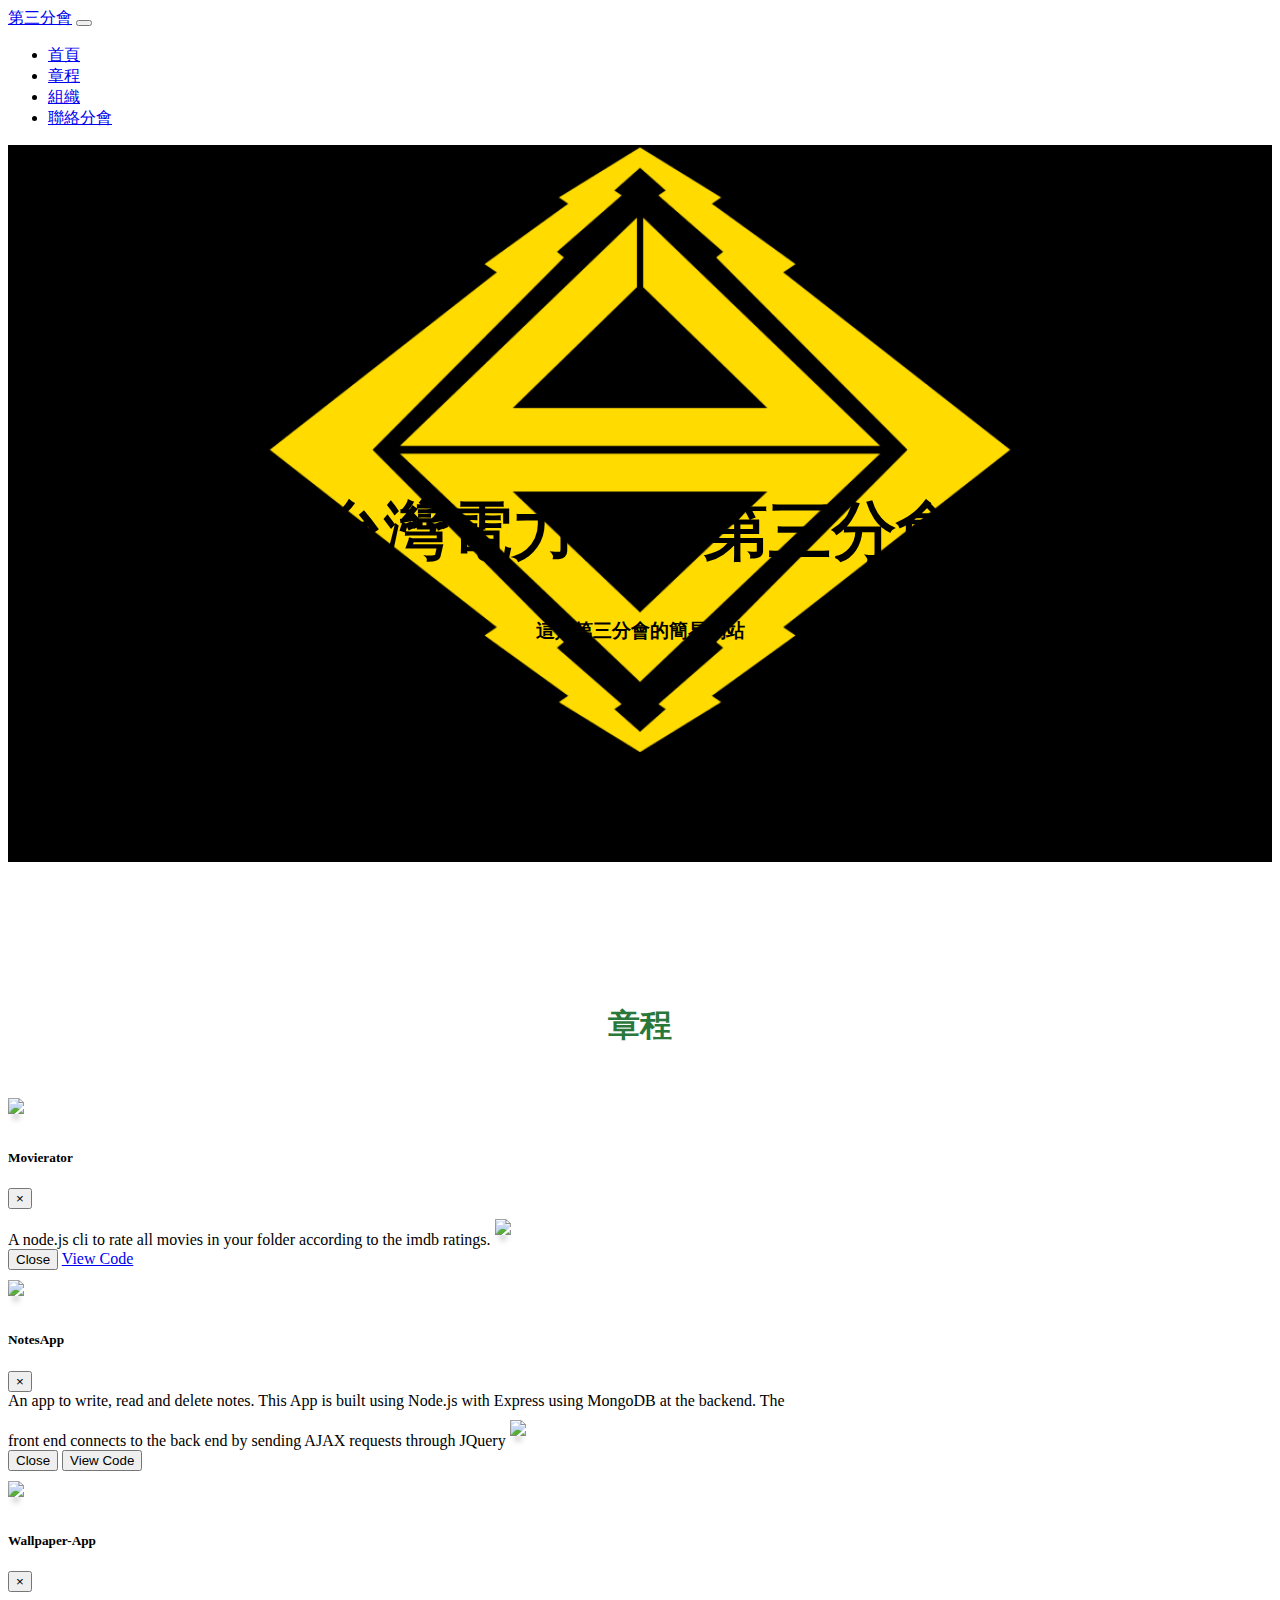
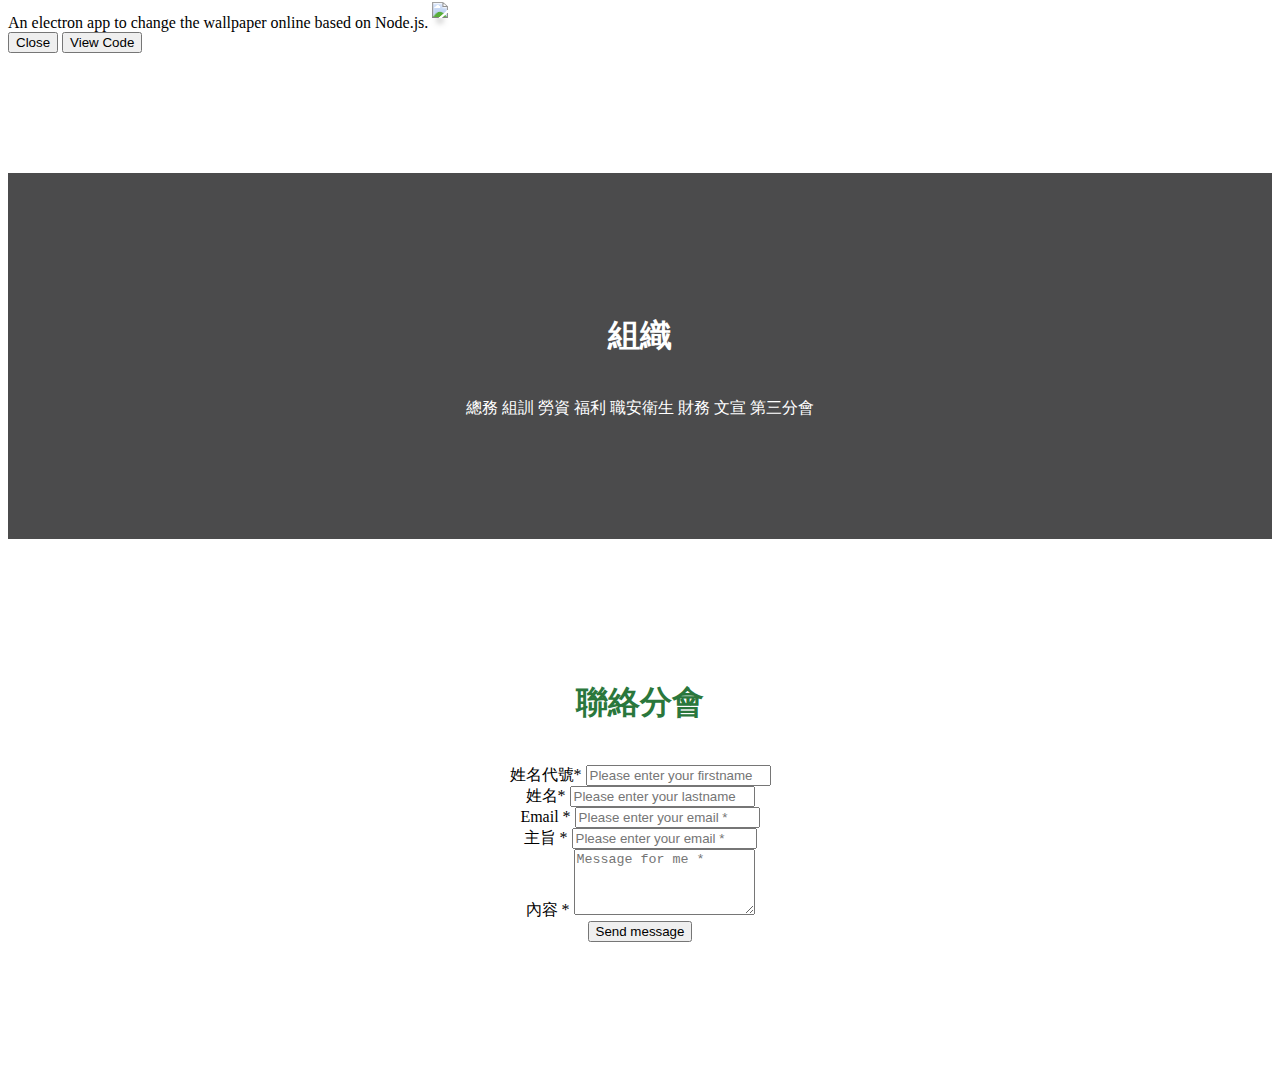
==== a.htm @ f2c25bd2 "Update a.htm" ====
<!doctype html>
<html>
<head>
<meta charset="utf-8">
<meta name="viewport" content="width=device-width, initial-scale=1, shrink-to-fit=no">

<!-- Bootstrap CSS -->
<link rel="stylesheet" href="https://stackpath.bootstrapcdn.com/bootstrap/4.1.0/css/bootstrap.min.css" integrity="sha384-9gVQ4dYFwwWSjIDZnLEWnxCjeSWFphJiwGPXr1jddIhOegiu1FwO5qRGvFXOdJZ4" crossorigin="anonymous">
<link rel="stylesheet" href="https://use.fontawesome.com/releases/v5.1.1/css/all.css" integrity="sha384-O8whS3fhG2OnA5Kas0Y9l3cfpmYjapjI0E4theH4iuMD+pLhbf6JI0jIMfYcK3yZ" crossorigin="anonymous">
<link rel="stylesheet" href="css/style.css">
<title>第三分會</title>
</head>
<body data-spy="scroll" data-target="#navbar-menu" data-offset="50">
      <nav  id="navbar-menu" class="navbar fixed-top navbar-expand-lg navbar-dark">
          <a class="navbar-brand" href="#">第三分會</a>
          <button class="navbar-toggler" type="button" data-toggle="collapse" data-target="#navbarNavAltMarkup" aria-controls="navbarNavAltMarkup" aria-expanded="false" aria-label="Toggle navigation">
            <span class="navbar-toggler-icon"></span>
          </button>
          <div class="collapse navbar-collapse " id="navbarNavAltMarkup">
            <ul class="ml-md-auto nav nav-pills navbar-nav">
                <li class="nav-item">
                    <a class="nav-link" href="#home">首頁</a>
                </li>
                <li class="nav-item">
                    <a class="nav-link" href="#charter">章程</a>
                </li>
                <li class="nav-item">
                    <a class="nav-link" href="#org">組織</a>
                </li>
                <li class="nav-item">
                    <a class="nav-link" href="#four">聯絡分會</a>
                </li>
            </div>
          </div>
        </nav>
    <!-- Optional JavaScript -->
    <!-- jQuery first, then Popper.js, then Bootstrap JS -->
    <script src="https://code.jquery.com/jquery-3.3.1.min.js"></script>
    <script src="js/smartCycle.min.js"></script>
    <script src="https://cdnjs.cloudflare.com/ajax/libs/popper.js/1.14.0/umd/popper.min.js"></script>
    <script src="https://stackpath.bootstrapcdn.com/bootstrap/4.1.0/js/bootstrap.min.js"></script>
    

    <script>
      typer(document.querySelector('#banner-text'),70)
            .line('<h1>Welcome to my digital home!</h1>')
            .cursor({block: false, blink: 'hard', color: 'red'});

    </script>
    <script>
    $(function () {

// init the validator
// validator files are included in the download package
// otherwise download from http://1000hz.github.io/bootstrap-validator

$('#contact-form').validator();


// when the form is submitted
$('#contact-form').on('submit', function (e) {

    // if the validator does not prevent form submit
    if (!e.isDefaultPrevented()) {
        var url = "contact.php";

        // POST values in the background the the script URL
        $.ajax({
            type: "POST",
            url: url,
            data: $(this).serialize(),
            success: function (data)
            {
                // data = JSON object that contact.php returns

                // we recieve the type of the message: success x danger and apply it to the 
                var messageAlert = 'alert-' + data.type;
                var messageText = data.message;

                // let's compose Bootstrap alert box HTML
                var alertBox = '<div class="alert ' + messageAlert + ' alert-dismissable"><button type="button" class="close" data-dismiss="alert" aria-hidden="true">&times;</button>' + messageText + '</div>';
                
                // If we have messageAlert and messageText
                if (messageAlert && messageText) {
                    // inject the alert to .messages div in our form
                    $('#contact-form').find('.messages').html(alertBox);
                    // empty the form
                    $('#contact-form')[0].reset();
                }
            }
        });
        return false;
    }
})
});</script>
    <script src="script.js" type="text/JavaScript"></script>

        <div id="home" class="banner-area">
          <div class="intro-text container">

              <h1 class="banner-area-headline">台灣電力公司第三分會</h1>
              <h3>這是第三分會的簡易網站</h3>
          </div>
          

        </div>
        <!-- ___________________________________Portfolio Container____________________________________ -->
        <div id="charter" class="container section">
            
            <div class="row content-box" id="home" >
                <div class="col-lg-12 ">
                    <h1 class="headings">章程</h1>
                </div>
            </div>
                <!-- ____________________________Project 1_______________________________________________ -->
            <div class="row">
                <div class="col-md-4 portfolio-img-container">
                  <img class="portfolio-img" src="./images/Capture2.png" />
                  <div class="middle">
                    <h3>MovieRator</h3>
                    <button class="btn btn-primary" data-toggle="modal" data-target="#modal1">Know more</button> 
                  </div>
                  <!-- Modal -->
                  <div class="modal fade" id="modal1" tabindex="-1" role="dialog" aria-labelledby="exampleModalLabel" aria-hidden="true">
                    <div class="modal-dialog" role="document">
                      <div class="modal-content">
                        <div class="modal-header">
                          <h5 class="modal-title" id="exampleModalLabel">Movierator</h5>
                          
                          <button type="button" class="close" data-dismiss="modal" aria-label="Close">
                            <span aria-hidden="true">&times;</span>
                          </button>
                        </div>
                        <div class="modal-body">
                            <span>A node.js cli to rate all movies in your folder according to the imdb ratings.</span>
                          <img src="./images/Capture2.png" /> 
                        </div>
                        <div class="modal-footer">
                          <button type="button" class="btn btn-secondary" data-dismiss="modal">Close</button>
                          <a href="https://github.com/abhikulshrestha22/movierator"  class="btn btn-primary">View Code</a>
                        </div>
                      </div>
                    </div>
                  </div>
                </div>
                <!-- _______________________________Project 2_____________________________ -->
                
                <!-- ____________________________Project 2_______________________________________________ -->
                <div class="col-md-4 portfolio-img-container">
                    <img class="portfolio-img" src="./images/Capture1.png" />
                    <div class="middle">
                      <h3>NotesApp</h3>
                      <button class="btn btn-primary" data-toggle="modal" data-target="#modal2">Know more</button> 
                    </div>
                    <!-- Modal -->
                    <div class="modal fade" id="modal2" tabindex="-1" role="dialog" aria-labelledby="exampleModalLabel" aria-hidden="true">
                      <div class="modal-dialog" role="document">
                        <div class="modal-content">
                          <div class="modal-header">
                            <h5 class="modal-title" id="exampleModalLabel">NotesApp</h5>
                            
                            <button type="button" class="close" data-dismiss="modal" aria-label="Close">
                              <span aria-hidden="true">&times;</span>
                            </button>
                          </div>
                          <div class="modal-body">
                              <span>An app to write, read and delete notes.
                                  This App is built using Node.js with Express using MongoDB at the backend.
                                  The front end connects to the back end by sending AJAX requests through
                                  JQuery</span>
                                  <img src="./images/Capture1.png" />
                          </div>
                          <div class="modal-footer">
                            <button type="button" class="btn btn-secondary" data-dismiss="modal">Close</button>
                            <button type="button" class="btn btn-primary">View Code</button>
                          </div>
                        </div>
                      </div>
                    </div>
                  </div>
                  <!-- ____________________________Project 3_______________________________________________ -->
                <div class="col-md-4 portfolio-img-container">
                    <img class="portfolio-img" src="./images/Capture3.png" />
                    <div class="middle">
                      <h3>Wallpaper-App                        </h3>
                      <button class="btn btn-primary" data-toggle="modal" data-target="#modal3">Know more</button> 
                    </div>
                    <!-- Modal -->
                    <div class="modal fade" id="modal3" tabindex="-1" role="dialog" aria-labelledby="exampleModalLabel" aria-hidden="true">
                      <div class="modal-dialog" role="document">
                        <div class="modal-content">
                          <div class="modal-header">
                            <h5 class="modal-title" id="exampleModalLabel">Wallpaper-App
                              </h5>
                            
                            <button type="button" class="close" data-dismiss="modal" aria-label="Close">
                              <span aria-hidden="true">&times;</span>
                            </button>
                          </div>
                          <div class="modal-body">
                              <span>An electron app to change the wallpaper online based on Node.js.
                                </span>
                                <img src="./images/Capture3.png" />
                          </div>
                          <div class="modal-footer">
                            <button type="button" class="btn btn-secondary" data-dismiss="modal">Close</button>
                            <button type="button" class="btn btn-primary">View Code</button>
                          </div>
                        </div>
                      </div>
                    </div>
                  </div>
                </div>
                </div>
                    <!-- Button trigger modal -->
                  <div id="org"  class="dark-theme container-fluid section">
                      <div class="row content-box" id="home" >
                          <div class="col-lg-12 ">
                            <h1 class="dark-theme headings">組織</h1>
<div class="anyone">
    <a class="sc_object">總務</a>
    <a class="sc_object">組訓</a>
    <a class="sc_object">勞資</a>
    <a class="sc_object">福利</a>
    <a class="sc_object">職安衛生</a>
    <a class="sc_object">財務</a>
    <a class="sc_object">文宣</a>
    <a class="sc_center">第三分會</a>
</div>
<script>
  $(".anyone").smartCycle();
</script>
                          </div>
                      </div>
        
        
                  </div>

                  <div id="four"  class="container-fluid section">
                    <div class="row content-box" id="home" >
                        <div class="col-lg-12 ">
                            <h1 class=" headings">聯絡分會</h1>
                            <form id="contact-form" method="post" action="u422853@taipower.com.tw"
                            method="POST" role="form">
                              <div class="messages">

                              </div>
                              <div class="controls">
                                  <div class="row">
                                    <div class="col-md-6">
                                      <div class="form-group">
                                        <label for="form-name">姓名代號*</label>
                                        <input type="text" id="form-id" name="id" class="form-control" placeholder="Please enter your firstname" required="required" data-error="請輸入姓名代號">
                                        <div class="help-block with-errors"></div>
                                      </div>
                                    </div>
                                    <div class="col-md-6">
                                      <div class="form-group">
                                        <label for="form-lastname">姓名*</label>
                                        <input type="text" id="form-name" name="name" class="form-control" placeholder="Please enter your lastname" required="required" data-error="請輸入姓名">
                                        <div class="help-block with-errors"></div>
                                      </div>
                                    </div>
                                  </div>
                                  <div class="row">
                                    <div class="col-md-6">
                                      <div class="form-group">
                                        <label for="form_email">Email *</label>
                                        <input id="form_email" type="email" name="email" class="form-control" placeholder="Please enter your email *" required="required" data-error="請輸入email">
                                        <div class="help-block with-errors"></div>
                                      </div>
                                    </div>
                                    <div class="col-md-6">
                                      <div class="form-group">
                                        <label for="form_subject">主旨 *</label>
                                        <input id="form_subject" type="text" name="subject" class="form-control" placeholder="Please enter your email *" required="required" data-error="請輸入主旨">
                                        <div class="help-block with-errors"></div>
                                      </div>
                                  </div>
                                  </div>
                                  <div class="row">
                                    <div class="col-md-12">
                                        <div class="form-group">
                                            <label for="form_message">內容 *</label>
                                            <textarea id="form_message" name="message" class="form-control" placeholder="Message for me *" rows="4" required data-error="請輸入內容"></textarea>
                                            <div class="help-block with-errors"></div>
                                        </div>
                                    </div>
                                    <div class="col-md-12">
                                        <input type="submit" class="btn btn-success btn-send" value="Send message">
                                    </div>
                                </div>
                                
                              </div>
                            </form>
                        </div>
                    </div> 
                  </div>
  </body>
</html>
---- css/style.css ----
@charset "utf-8";
/* CSS Document */

.banner-area{
    background: url('/images/jp_flag.png') no-repeat center center fixed;
    background-size: cover;
    
    text-align: center;
    vertical-align: middle;
    color: black;

}
.banner-area-headline{
    font-size: 4.0rem;
}

.content-box{
    text-align: center;
    
}



.section{
    padding-top: 120px;
    padding-bottom: 120px;
}

.headings{
    
    margin-bottom: 40px;
    text-align: center;
    color:rgb(42, 119, 60);
}

.intro-text{
    padding-top: 150px;
    padding-bottom: 100px;
}


@media (min-width: 768px){
.intro-text{
    padding-top: 300px;
    padding-bottom: 200px;

    }
}

body{
    position: relative;
}

.nav-pills .nav-link.active, .nav-pills .show>.nav-link {
    background-color:green;
}

/* --------------------------------------------------Portfolio styles----------------------------------------------- */
.portfolio-img-container{
    
}

.portfolio-img-container img{
    box-shadow: 0 10px 6px -6px #777;
    
    width: 100%;
    opacity: 1;
    margin-bottom: 10px;
    margin-top: 10px;
    transition: 0.5s ease;
}

.middle{
    transform: translate(-50%, -50%);
  -ms-transform: translate(-50%, -50%);
    transition: 0.5s ease;
    opacity: 0;
    position: absolute;
    top:50%;
    left:50%;
    text-align: center;
}

.portfolio-img-container:hover .middle{
    opacity: 1;
}

.portfolio-img-container:hover .portolio-img{
    opacity: 0.5;
}

.modal-footer{
    display: block;
}

@media(min-width:900px) 
    {
        .modal-dialog{
            max-width: 800px;
            }
}

/* _________________________________Resume__________________________________________ */


.skill-box{
    display: inline-block;
    padding:20px; 
    color:white;

}

div i{
    color:white;
}

.dark-theme{
    color: white;
    background: #4b4b4c;
}


.sub-section{
    padding-bottom: 40px;
    padding-top: 40px;
}
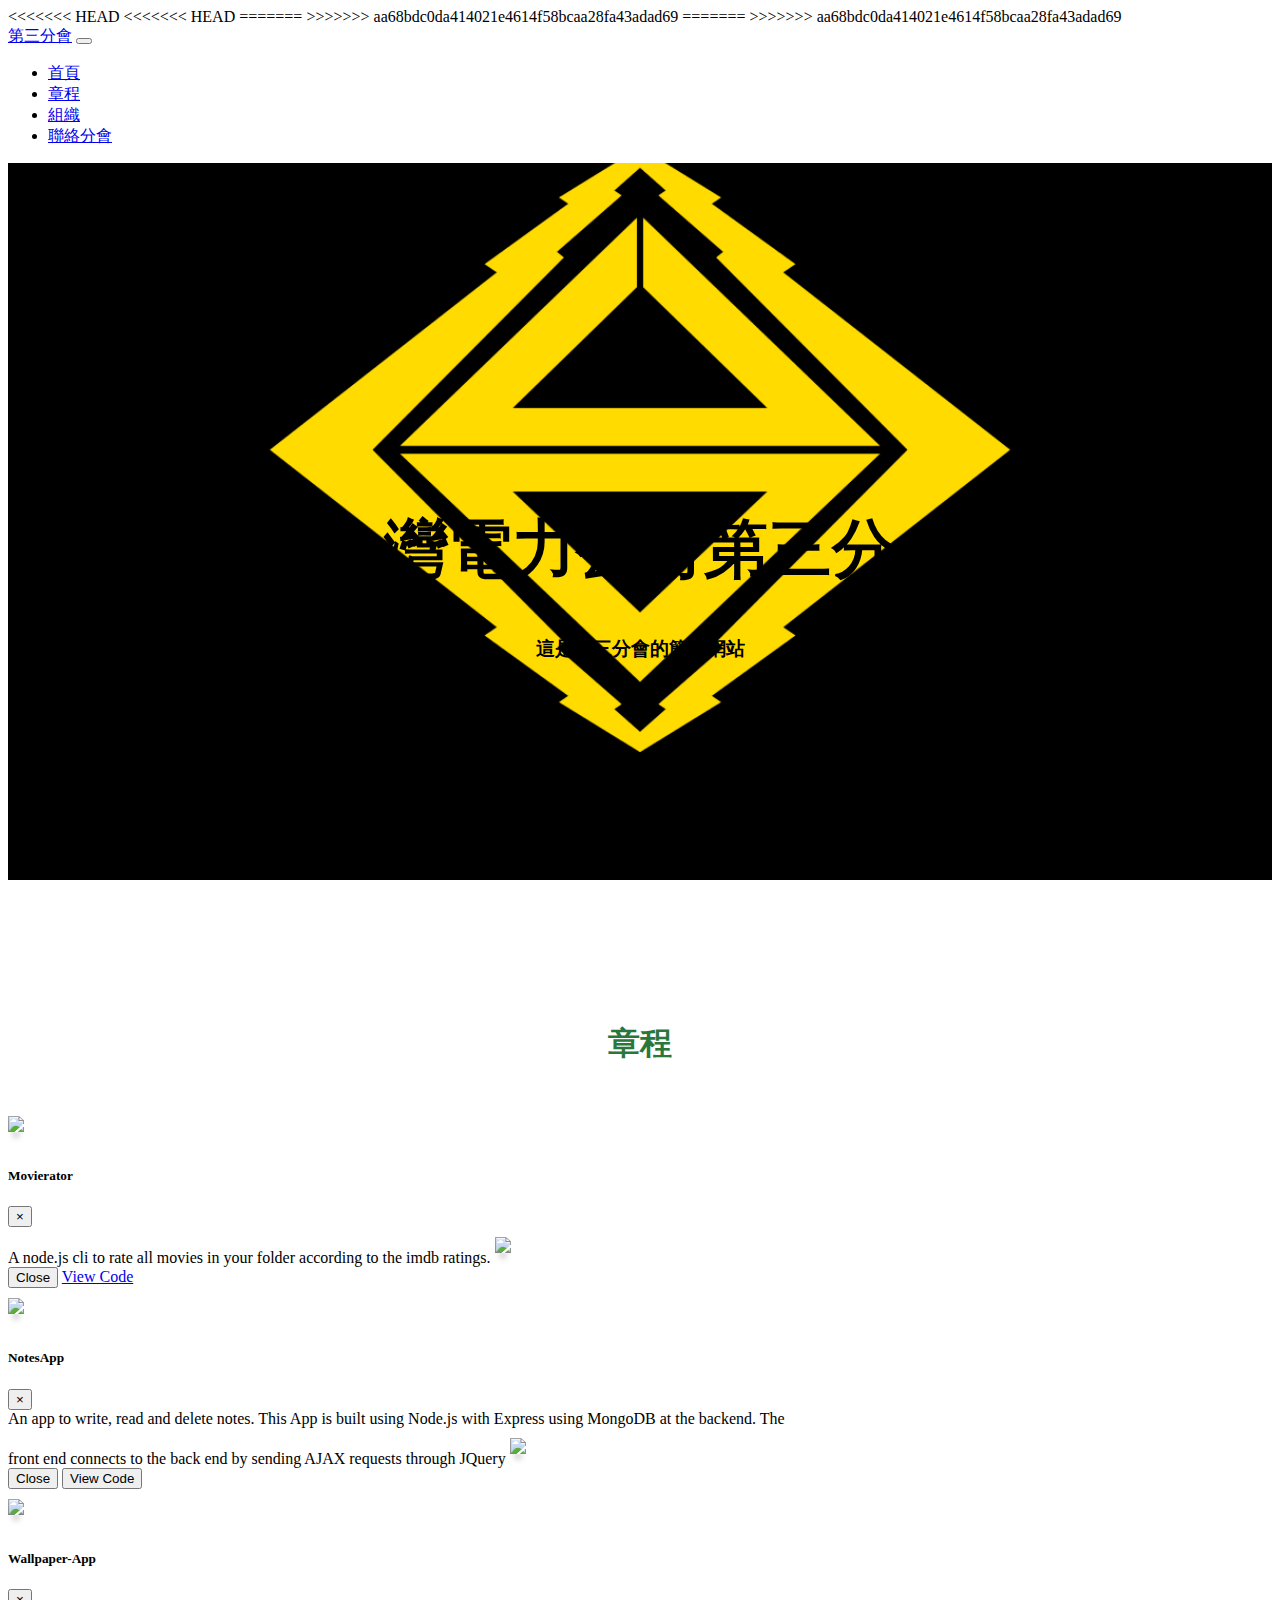
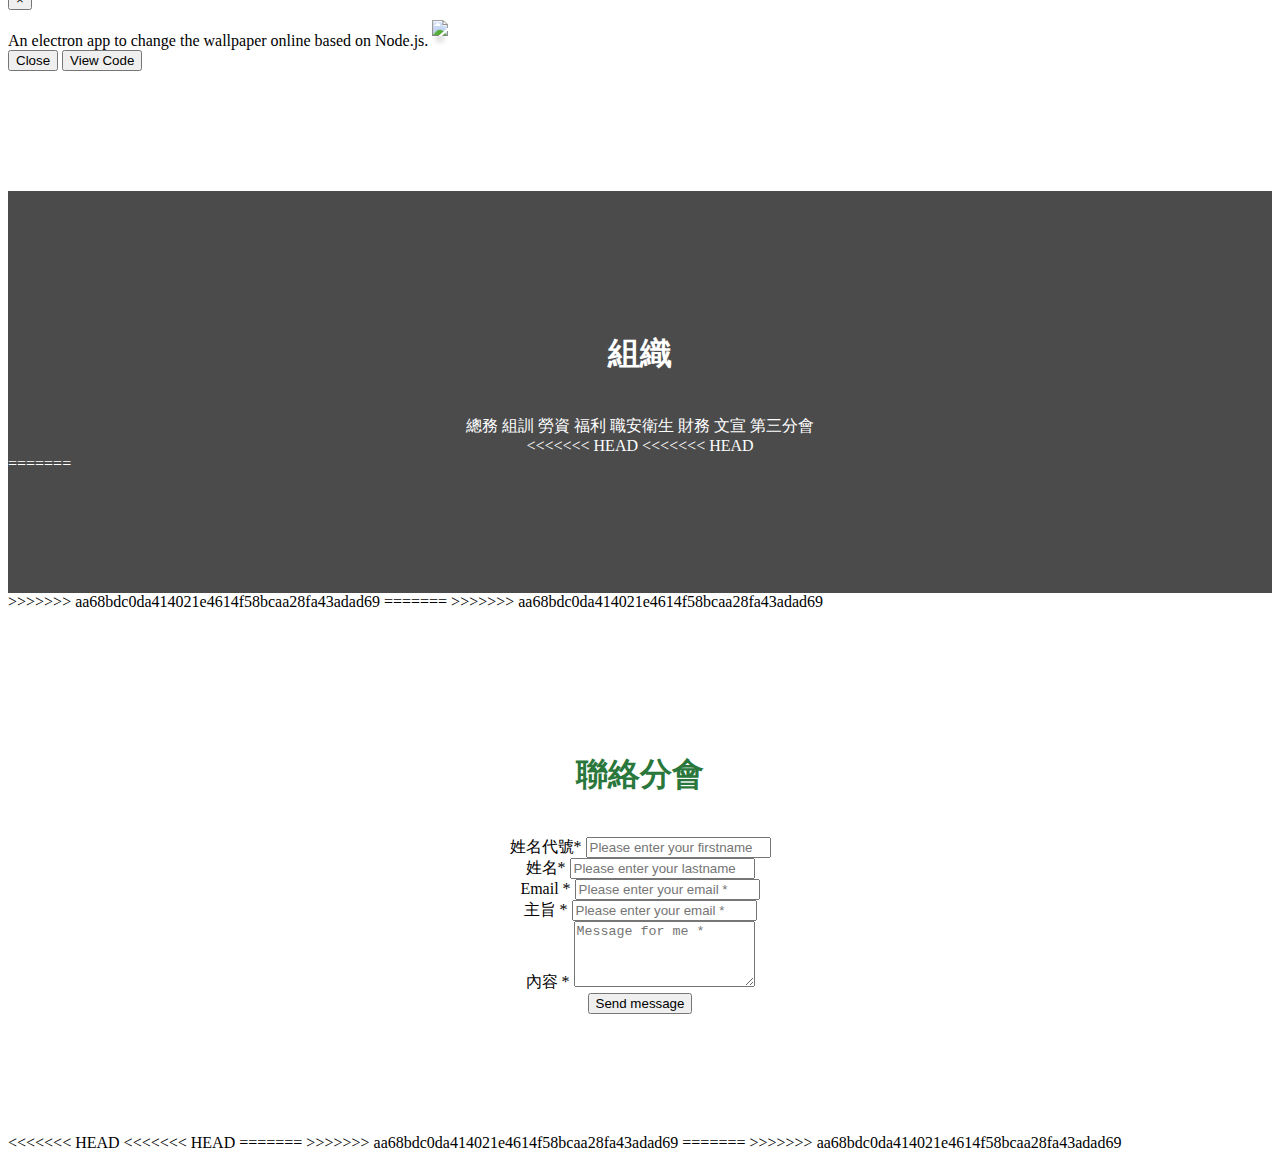
==== commit b54d0768: "Update a.htm" ====
--- a/a.htm
+++ b/a.htm
@@ -7,7 +7,18 @@
 <!-- Bootstrap CSS -->
 <link rel="stylesheet" href="https://stackpath.bootstrapcdn.com/bootstrap/4.1.0/css/bootstrap.min.css" integrity="sha384-9gVQ4dYFwwWSjIDZnLEWnxCjeSWFphJiwGPXr1jddIhOegiu1FwO5qRGvFXOdJZ4" crossorigin="anonymous">
 <link rel="stylesheet" href="https://use.fontawesome.com/releases/v5.1.1/css/all.css" integrity="sha384-O8whS3fhG2OnA5Kas0Y9l3cfpmYjapjI0E4theH4iuMD+pLhbf6JI0jIMfYcK3yZ" crossorigin="anonymous">
+<<<<<<< HEAD
+<<<<<<< HEAD
+<script src="https://code.jquery.com/jquery-3.3.1.min.js"></script>
+<script src="js/smartCycle.min.js"></script>
+
+
+=======
 <link rel="stylesheet" href="css/style.css">
+>>>>>>> aa68bdc0da414021e4614f58bcaa28fa43adad69
+=======
+<link rel="stylesheet" href="css/style.css">
+>>>>>>> aa68bdc0da414021e4614f58bcaa28fa43adad69
 <title>第三分會</title>
 </head>
 <body data-spy="scroll" data-target="#navbar-menu" data-offset="50">
@@ -28,24 +39,21 @@
                     <a class="nav-link" href="#org">組織</a>
                 </li>
                 <li class="nav-item">
-                    <a class="nav-link" href="#four">聯絡分會</a>
+                    <a class="nav-link" href="#contact">聯絡分會</a>
                 </li>
             </div>
           </div>
         </nav>
     <!-- Optional JavaScript -->
     <!-- jQuery first, then Popper.js, then Bootstrap JS -->
-    <script src="https://code.jquery.com/jquery-3.3.1.min.js"></script>
+    <script src="https://code.jquery.com/jquery-3.3.1.slim.min.js" integrity="sha384-q8i/X+965DzO0rT7abK41JStQIAqVgRVzpbzo5smXKp4YfRvH+8abtTE1Pi6jizo" crossorigin="anonymous"></script>
+    <script src="https://cdnjs.cloudflare.com/ajax/libs/popper.js/1.14.3/umd/popper.min.js" integrity="sha384-ZMP7rVo3mIykV+2+9J3UJ46jBk0WLaUAdn689aCwoqbBJiSnjAK/l8WvCWPIPm49" crossorigin="anonymous"></script>
+    <script src="https://stackpath.bootstrapcdn.com/bootstrap/4.1.1/js/bootstrap.min.js" integrity="sha384-smHYKdLADwkXOn1EmN1qk/HfnUcbVRZyYmZ4qpPea6sjB/pTJ0euyQp0Mk8ck+5T" crossorigin="anonymous"></script>
     <script src="js/smartCycle.min.js"></script>
-    <script src="https://cdnjs.cloudflare.com/ajax/libs/popper.js/1.14.0/umd/popper.min.js"></script>
-    <script src="https://stackpath.bootstrapcdn.com/bootstrap/4.1.0/js/bootstrap.min.js"></script>
-    
-
     <script>
       typer(document.querySelector('#banner-text'),70)
             .line('<h1>Welcome to my digital home!</h1>')
             .cursor({block: false, blink: 'hard', color: 'red'});
-
     </script>
     <script>
     $(function () {
@@ -214,10 +222,10 @@
                 </div>
                     <!-- Button trigger modal -->
                   <div id="org"  class="dark-theme container-fluid section">
-                      <div class="row content-box" id="home" >
+                      <div class="row content-box" id="one" >
                           <div class="col-lg-12 ">
                             <h1 class="dark-theme headings">組織</h1>
-<div class="anyone">
+<div class="org">
     <a class="sc_object">總務</a>
     <a class="sc_object">組訓</a>
     <a class="sc_object">勞資</a>
@@ -230,13 +238,24 @@
 <script>
   $(".anyone").smartCycle();
 </script>
-                          </div>
-                      </div>
+<<<<<<< HEAD
+<<<<<<< HEAD
+                              
         
         
-                  </div>
-
-                  <div id="four"  class="container-fluid section">
+                          </div>
+                      </div>       
+=======
+                          </div>
+                      </div>
+>>>>>>> aa68bdc0da414021e4614f58bcaa28fa43adad69
+=======
+                          </div>
+                      </div>
+>>>>>>> aa68bdc0da414021e4614f58bcaa28fa43adad69
+                  </div>
+
+                  <div id="contact"  class="container-fluid section">
                     <div class="row content-box" id="home" >
                         <div class="col-lg-12 ">
                             <h1 class=" headings">聯絡分會</h1>
@@ -296,5 +315,75 @@
                         </div>
                     </div> 
                   </div>
+<<<<<<< HEAD
+<<<<<<< HEAD
+                            
+                  
+  
+
+
+    <!-- Optional JavaScript -->
+    <!-- jQuery first, then Popper.js, then Bootstrap JS -->
+<script src="https://cdnjs.cloudflare.com/ajax/libs/popper.js/1.14.0/umd/popper.min.js"></script>
+<script src="https://stackpath.bootstrapcdn.com/bootstrap/4.1.0/js/bootstrap.min.js"></script>
+    
+
+    <script>
+      typer(document.querySelector('#banner-text'),70)
+            .line('<h1>Welcome to my digital home!</h1>')
+            .cursor({block: false, blink: 'hard', color: 'red'});
+
+    </script>
+    <script>
+    $(function () {
+
+// init the validator
+// validator files are included in the download package
+// otherwise download from http://1000hz.github.io/bootstrap-validator
+
+$('#contact-form').validator();
+
+
+// when the form is submitted
+$('#contact-form').on('submit', function (e) {
+
+    // if the validator does not prevent form submit
+    if (!e.isDefaultPrevented()) {
+        var url = "contact.php";
+
+        // POST values in the background the the script URL
+        $.ajax({
+            type: "POST",
+            url: url,
+            data: $(this).serialize(),
+            success: function (data)
+            {
+                // data = JSON object that contact.php returns
+
+                // we recieve the type of the message: success x danger and apply it to the 
+                var messageAlert = 'alert-' + data.type;
+                var messageText = data.message;
+
+                // let's compose Bootstrap alert box HTML
+                var alertBox = '<div class="alert ' + messageAlert + ' alert-dismissable"><button type="button" class="close" data-dismiss="alert" aria-hidden="true">&times;</button>' + messageText + '</div>';
+                
+                // If we have messageAlert and messageText
+                if (messageAlert && messageText) {
+                    // inject the alert to .messages div in our form
+                    $('#contact-form').find('.messages').html(alertBox);
+                    // empty the form
+                    $('#contact-form')[0].reset();
+                }
+            }
+        });
+        return false;
+    }
+})
+});</script>
+    <script src="script.js" type="text/JavaScript"></script>
+=======
+>>>>>>> aa68bdc0da414021e4614f58bcaa28fa43adad69
+=======
+>>>>>>> aa68bdc0da414021e4614f58bcaa28fa43adad69
   </body>
 </html>
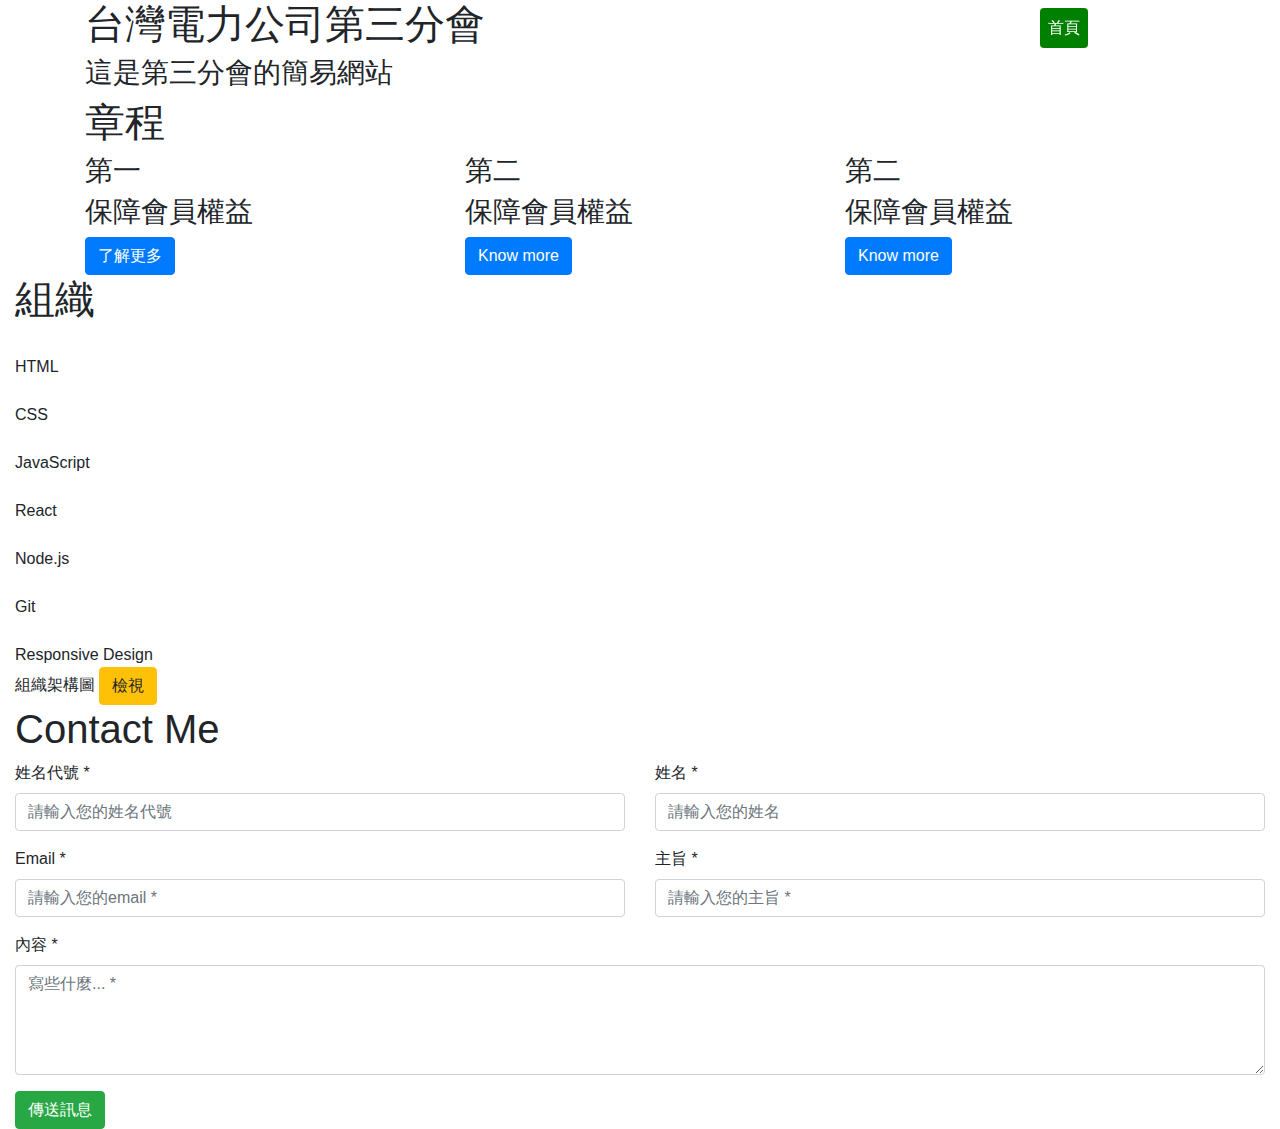
==== commit c1c3e567: "Update a.htm" ====
--- a/a.htm
+++ b/a.htm
@@ -1,27 +1,18 @@
 <!doctype html>
 <html>
-<head>
-<meta charset="utf-8">
-<meta name="viewport" content="width=device-width, initial-scale=1, shrink-to-fit=no">
-
-<!-- Bootstrap CSS -->
-<link rel="stylesheet" href="https://stackpath.bootstrapcdn.com/bootstrap/4.1.0/css/bootstrap.min.css" integrity="sha384-9gVQ4dYFwwWSjIDZnLEWnxCjeSWFphJiwGPXr1jddIhOegiu1FwO5qRGvFXOdJZ4" crossorigin="anonymous">
-<link rel="stylesheet" href="https://use.fontawesome.com/releases/v5.1.1/css/all.css" integrity="sha384-O8whS3fhG2OnA5Kas0Y9l3cfpmYjapjI0E4theH4iuMD+pLhbf6JI0jIMfYcK3yZ" crossorigin="anonymous">
-<<<<<<< HEAD
-<<<<<<< HEAD
-<script src="https://code.jquery.com/jquery-3.3.1.min.js"></script>
-<script src="js/smartCycle.min.js"></script>
-
-
-=======
-<link rel="stylesheet" href="css/style.css">
->>>>>>> aa68bdc0da414021e4614f58bcaa28fa43adad69
-=======
-<link rel="stylesheet" href="css/style.css">
->>>>>>> aa68bdc0da414021e4614f58bcaa28fa43adad69
-<title>第三分會</title>
-</head>
-<body data-spy="scroll" data-target="#navbar-menu" data-offset="50">
+  <head>
+    <!-- Required meta tags -->
+    <meta charset="utf-8">
+    <meta name="viewport" content="width=device-width, initial-scale=1, shrink-to-fit=no">
+
+    <!-- Bootstrap CSS -->
+    <link rel="stylesheet" href="https://stackpath.bootstrapcdn.com/bootstrap/4.3.1/css/bootstrap.min.css" integrity="sha384-ggOyR0iXCbMQv3Xipma34MD+dH/1fQ784/j6cY/iJTQUOhcWr7x9JvoRxT2MZw1T" crossorigin="anonymous">
+    <link rel="stylesheet" href="style.css">
+    <link rel="stylesheet" href="https://use.fontawesome.com/releases/v5.1.1/css/all.css" integrity="sha384-O8whS3fhG2OnA5Kas0Y9l3cfpmYjapjI0E4theH4iuMD+pLhbf6JI0jIMfYcK3yZ" crossorigin="anonymous">
+    <title>第三分會</title>
+  </head>
+  <body data-spy="scroll" data-target="#navbar-menu" data-offset="50">
+
       <nav  id="navbar-menu" class="navbar fixed-top navbar-expand-lg navbar-dark">
           <a class="navbar-brand" href="#">第三分會</a>
           <button class="navbar-toggler" type="button" data-toggle="collapse" data-target="#navbarNavAltMarkup" aria-controls="navbarNavAltMarkup" aria-expanded="false" aria-label="Toggle navigation">
@@ -30,30 +21,261 @@
           <div class="collapse navbar-collapse " id="navbarNavAltMarkup">
             <ul class="ml-md-auto nav nav-pills navbar-nav">
                 <li class="nav-item">
-                    <a class="nav-link" href="#home">首頁</a>
-                </li>
-                <li class="nav-item">
-                    <a class="nav-link" href="#charter">章程</a>
-                </li>
-                <li class="nav-item">
-                    <a class="nav-link" href="#org">組織</a>
-                </li>
-                <li class="nav-item">
-                    <a class="nav-link" href="#contact">聯絡分會</a>
-                </li>
+                    <a class="nav-link" href="#one">首頁</a>
+                  </li>
+                  <li class="nav-item">
+                      <a class="nav-link" href="#two">章程</a>
+                    </li>
+                    <li class="nav-item">
+                        <a class="nav-link" href="#three">組織</a>
+                      </li>
+                    <li class="nav-item">
+                          <a class="nav-link" href="#four">聯絡分會</a>
+                        </li>
+              
+              
             </div>
           </div>
         </nav>
+        <div id="one" class="banner-area">
+          <div class="intro-text container">
+
+              <h1 class="banner-area-headline">台灣電力公司第三分會</h1>
+              <h3>這是第三分會的簡易網站</h3>
+          </div>
+          
+
+        </div>
+        <!-- ___________________________________Portfolio Container____________________________________ -->
+        <div id="two" class="container section">
+            
+            <div class="row content-box" id="one" >
+                <div class="col-lg-12 ">
+                    <h1 class="headings">章程</h1>
+                </div>
+            </div>
+                <!-- ____________________________Project 1_______________________________________________ -->
+            <div class="row">
+              <div class="col-md-4 portfolio-img-container">
+                  <h3>第一</h3>
+                <div class="middle">
+                    <h3>保障會員權益</h3>
+                    <button class="btn btn-primary" data-toggle="modal" data-target="#modal1">了解更多</button> 
+                  </div>
+                  <!-- Modal -->
+                  <div class="modal fade" id="modal1" tabindex="-1" role="dialog" aria-labelledby="exampleModalLabel" aria-hidden="true">
+                    <div class="modal-dialog" role="document">
+                      <div class="modal-content">
+                        <div class="modal-header">
+                          <h5 class="modal-title" id="exampleModalLabel">第一章程</h5>
+                          
+                          <button type="button" class="close" data-dismiss="modal" aria-label="Close">
+                            <span aria-hidden="true">&times;</span>
+                          </button>
+                        </div>
+                        <div class="modal-body">
+                            <span>第一章程</span>
+                          <img src="./images/Capture2.png" /> 
+                        </div>
+                        <div class="modal-footer">
+                          <button type="button" class="btn btn-secondary" data-dismiss="modal">關閉</button>
+                          <a href="https://j4x0n.github.io/tplu3/charter/ch1.htm"  class="btn btn-primary">檢視章程</a>
+                        </div>
+                      </div>
+                    </div>
+                  </div>
+                </div>
+                <!-- _______________________________Project 2_____________________________ -->
+                
+                <!-- ____________________________Project 2_______________________________________________ -->
+                <div class="col-md-4 portfolio-img-container">
+                    <h3>第二</h3>
+                    <div class="middle">
+                      <h3>保障會員權益</h3>
+                      <button class="btn btn-primary" data-toggle="modal" data-target="#modal2">Know more</button> 
+                    </div>
+                    <!-- Modal -->
+                    <div class="modal fade" id="modal2" tabindex="-1" role="dialog" aria-labelledby="exampleModalLabel" aria-hidden="true">
+                      <div class="modal-dialog" role="document">
+                        <div class="modal-content">
+                          <div class="modal-header">
+                            <h5 class="modal-title" id="exampleModalLabel">NotesApp</h5>
+                            
+                            <button type="button" class="close" data-dismiss="modal" aria-label="Close">
+                              <span aria-hidden="true">&times;</span>
+                            </button>
+                          </div>
+                          <div class="modal-body">
+                              <span>An app to write, read and delete notes.
+                                  This App is built using Node.js with Express using MongoDB at the backend.
+                                  The front end connects to the back end by sending AJAX requests through
+                                  JQuery</span>
+                                  <img src="./images/Capture1.png" />
+                          </div>
+                          <div class="modal-footer">
+                            <button type="button" class="btn btn-secondary" data-dismiss="modal">Close</button>
+                            <button type="button" class="btn btn-primary">View Code</button>
+                          </div>
+                        </div>
+                      </div>
+                    </div>
+                  </div>
+                  <!-- ____________________________Project 3_______________________________________________ -->
+                <div class="col-md-4 portfolio-img-container">
+                    <h3>第二</h3>
+                    <div class="middle">
+                      <h3>保障會員權益 </h3>
+                      <button class="btn btn-primary" data-toggle="modal" data-target="#modal3">Know more</button> 
+                    </div>
+                    <!-- Modal -->
+                    <div class="modal fade" id="modal3" tabindex="-1" role="dialog" aria-labelledby="exampleModalLabel" aria-hidden="true">
+                      <div class="modal-dialog" role="document">
+                        <div class="modal-content">
+                          <div class="modal-header">
+                            <h5 class="modal-title" id="exampleModalLabel">Wallpaper-App
+                              </h5>
+                            
+                            <button type="button" class="close" data-dismiss="modal" aria-label="Close">
+                              <span aria-hidden="true">&times;</span>
+                            </button>
+                          </div>
+                          <div class="modal-body">
+                              <span>An electron app to change the wallpaper online based on Node.js.
+                                </span>
+                                <img src="./images/Capture3.png" />
+                          </div>
+                          <div class="modal-footer">
+                            <button type="button" class="btn btn-secondary" data-dismiss="modal">Close</button>
+                            <button type="button" class="btn btn-primary">View Code</button>
+                          </div>
+                        </div>
+                      </div>
+                    </div>
+                  </div>
+          </div>
+                </div>
+                    <!-- Button trigger modal -->
+                  <div id="three"  class="dark-theme container-fluid section">
+                      <div class="row content-box" id="one" >
+                          <div class="col-lg-12 ">
+                              <h1 class="dark-theme headings">組織</h1>
+                              <div class="skill-box"> 
+                                  <i class="fab fa-html5 fa-5x"></i><br/>
+                                  HTML
+                              </div>
+                              <div class="skill-box">
+                                  <i class="fab fa-css3-alt fa-5x"></i><br/>
+                                  CSS
+                              </div>
+                              <div class="skill-box">
+                                  <i class="fab fa-js fa-5x"></i><br/>
+                                  JavaScript
+                              </div>
+                              <div class="skill-box">
+                                  <i class="fab fa-react fa-5x"></i><br/>
+                                  React
+                              </div>
+                              <div class="skill-box">
+                                  <i class="fab fa-node-js fa-5x"></i><br/>
+                                  Node.js
+                              </div>
+                              <div class="skill-box">
+                                  <i class="fab fa-git fa-5x"></i><br/>
+                                  Git
+                              </div>
+                              <div class="skill-box">
+                                  <i class="fas fa-mobile-alt fa-5x"></i><br/>
+                                  Responsive Design
+                              </div>
+                              
+        
+        
+                          </div>
+                          <div class=" col-lg-12 sub-section">
+                            組織架構圖
+                            <a href="./org.htm" target="_blank" class="btn btn-warning">檢視</a>
+                          </div>
+                      </div>
+        
+        
+                  </div>
+
+                  <div id="four"  class="container-fluid section">
+                    <div class="row content-box" id="one" >
+                        <div class="col-lg-12 ">
+                            <h1 class=" headings">Contact Me</h1>
+                            <form id="contact-form" method="post" action="https://formspree.io/abhikulshrestha22@gmail.com"
+                            method="POST" role="form">
+                              <div class="messages">
+
+                              </div>
+                              <div class="controls">
+                                  <div class="row">
+                                    <div class="col-md-6">
+                                      <div class="form-group">
+                                        <label for="form-name">姓名代號 *</label>
+                                        <input type="text" id="form-name" name="name" class="form-control" placeholder="請輸入您的姓名代號" required="required" data-error="Firstname is required">
+                                        <div class="help-block with-errors"></div>
+                                      </div>
+                                    </div>
+                                    <div class="col-md-6">
+                                      <div class="form-group">
+                                        <label for="form-lastname3">姓名 *</label>
+                                        <input type="text" id="form-lastname" name="surname" class="form-control" placeholder="請輸入您的姓名" required="required" data-error="Firstname is required">
+                                        <div class="help-block with-errors"></div>
+                                      </div>
+                                    </div>
+                                  </div>
+                                  <div class="row">
+                                    <div class="col-md-6">
+                                      <div class="form-group">
+                                        <label for="form_email">Email *</label>
+                                        <input id="form_email" type="email" name="email" class="form-control" placeholder="請輸入您的email *" required="required" data-error="Valid email is required.">
+                                        <div class="help-block with-errors"></div>
+                                      </div>
+                                    </div>
+                                    <div class="col-md-6">
+                                      <div class="form-group">
+                                        <label for="form_subject2">主旨 *</label>
+                                        <input id="form_subject" type="text" name="subject" class="form-control" placeholder="請輸入您的主旨 *" required="required" data-error="Valid subject is required.">
+                                        <div class="help-block with-errors"></div>
+                                      </div>
+                                  </div>
+                                  </div>
+                                  <div class="row">
+                                    <div class="col-md-12">
+                                        <div class="form-group">
+                                            <label for="form_message">內容 *</label>
+                                            <textarea id="form_message" name="message" class="form-control" placeholder="寫些什麼... *" rows="4" required data-error="Please, leave us a message."></textarea>
+                                            <div class="help-block with-errors"></div>
+                                        </div>
+                                    </div>
+                                    <div class="col-md-12">
+                                        <input type="submit" class="btn btn-success btn-send" value="傳送訊息">
+                                    </div>
+                                </div>
+                                
+                              </div>
+                            </form>
+                        </div>
+                    </div> 
+                  </div>
+                            
+                  
+  
+
+
     <!-- Optional JavaScript -->
     <!-- jQuery first, then Popper.js, then Bootstrap JS -->
-    <script src="https://code.jquery.com/jquery-3.3.1.slim.min.js" integrity="sha384-q8i/X+965DzO0rT7abK41JStQIAqVgRVzpbzo5smXKp4YfRvH+8abtTE1Pi6jizo" crossorigin="anonymous"></script>
-    <script src="https://cdnjs.cloudflare.com/ajax/libs/popper.js/1.14.3/umd/popper.min.js" integrity="sha384-ZMP7rVo3mIykV+2+9J3UJ46jBk0WLaUAdn689aCwoqbBJiSnjAK/l8WvCWPIPm49" crossorigin="anonymous"></script>
-    <script src="https://stackpath.bootstrapcdn.com/bootstrap/4.1.1/js/bootstrap.min.js" integrity="sha384-smHYKdLADwkXOn1EmN1qk/HfnUcbVRZyYmZ4qpPea6sjB/pTJ0euyQp0Mk8ck+5T" crossorigin="anonymous"></script>
-    <script src="js/smartCycle.min.js"></script>
+	<script src="https://code.jquery.com/jquery-3.3.1.slim.min.js" integrity="sha384-q8i/X+965DzO0rT7abK41JStQIAqVgRVzpbzo5smXKp4YfRvH+8abtTE1Pi6jizo" crossorigin="anonymous"></script>
+	<script src="https://cdnjs.cloudflare.com/ajax/libs/popper.js/1.14.7/umd/popper.min.js" integrity="sha384-UO2eT0CpHqdSJQ6hJty5KVphtPhzWj9WO1clHTMGa3JDZwrnQq4sF86dIHNDz0W1" crossorigin="anonymous"></script>
+	<script src="https://stackpath.bootstrapcdn.com/bootstrap/4.3.1/js/bootstrap.min.js" integrity="sha384-JjSmVgyd0p3pXB1rRibZUAYoIIy6OrQ6VrjIEaFf/nJGzIxFDsf4x0xIM+B07jRM" crossorigin="anonymous"></script>    
+
     <script>
       typer(document.querySelector('#banner-text'),70)
             .line('<h1>Welcome to my digital home!</h1>')
             .cursor({block: false, blink: 'hard', color: 'red'});
+
     </script>
     <script>
     $(function () {
@@ -102,288 +324,6 @@
 })
 });</script>
     <script src="script.js" type="text/JavaScript"></script>
-
-        <div id="home" class="banner-area">
-          <div class="intro-text container">
-
-              <h1 class="banner-area-headline">台灣電力公司第三分會</h1>
-              <h3>這是第三分會的簡易網站</h3>
-          </div>
-          
-
-        </div>
-        <!-- ___________________________________Portfolio Container____________________________________ -->
-        <div id="charter" class="container section">
-            
-            <div class="row content-box" id="home" >
-                <div class="col-lg-12 ">
-                    <h1 class="headings">章程</h1>
-                </div>
-            </div>
-                <!-- ____________________________Project 1_______________________________________________ -->
-            <div class="row">
-                <div class="col-md-4 portfolio-img-container">
-                  <img class="portfolio-img" src="./images/Capture2.png" />
-                  <div class="middle">
-                    <h3>MovieRator</h3>
-                    <button class="btn btn-primary" data-toggle="modal" data-target="#modal1">Know more</button> 
-                  </div>
-                  <!-- Modal -->
-                  <div class="modal fade" id="modal1" tabindex="-1" role="dialog" aria-labelledby="exampleModalLabel" aria-hidden="true">
-                    <div class="modal-dialog" role="document">
-                      <div class="modal-content">
-                        <div class="modal-header">
-                          <h5 class="modal-title" id="exampleModalLabel">Movierator</h5>
-                          
-                          <button type="button" class="close" data-dismiss="modal" aria-label="Close">
-                            <span aria-hidden="true">&times;</span>
-                          </button>
-                        </div>
-                        <div class="modal-body">
-                            <span>A node.js cli to rate all movies in your folder according to the imdb ratings.</span>
-                          <img src="./images/Capture2.png" /> 
-                        </div>
-                        <div class="modal-footer">
-                          <button type="button" class="btn btn-secondary" data-dismiss="modal">Close</button>
-                          <a href="https://github.com/abhikulshrestha22/movierator"  class="btn btn-primary">View Code</a>
-                        </div>
-                      </div>
-                    </div>
-                  </div>
-                </div>
-                <!-- _______________________________Project 2_____________________________ -->
-                
-                <!-- ____________________________Project 2_______________________________________________ -->
-                <div class="col-md-4 portfolio-img-container">
-                    <img class="portfolio-img" src="./images/Capture1.png" />
-                    <div class="middle">
-                      <h3>NotesApp</h3>
-                      <button class="btn btn-primary" data-toggle="modal" data-target="#modal2">Know more</button> 
-                    </div>
-                    <!-- Modal -->
-                    <div class="modal fade" id="modal2" tabindex="-1" role="dialog" aria-labelledby="exampleModalLabel" aria-hidden="true">
-                      <div class="modal-dialog" role="document">
-                        <div class="modal-content">
-                          <div class="modal-header">
-                            <h5 class="modal-title" id="exampleModalLabel">NotesApp</h5>
-                            
-                            <button type="button" class="close" data-dismiss="modal" aria-label="Close">
-                              <span aria-hidden="true">&times;</span>
-                            </button>
-                          </div>
-                          <div class="modal-body">
-                              <span>An app to write, read and delete notes.
-                                  This App is built using Node.js with Express using MongoDB at the backend.
-                                  The front end connects to the back end by sending AJAX requests through
-                                  JQuery</span>
-                                  <img src="./images/Capture1.png" />
-                          </div>
-                          <div class="modal-footer">
-                            <button type="button" class="btn btn-secondary" data-dismiss="modal">Close</button>
-                            <button type="button" class="btn btn-primary">View Code</button>
-                          </div>
-                        </div>
-                      </div>
-                    </div>
-                  </div>
-                  <!-- ____________________________Project 3_______________________________________________ -->
-                <div class="col-md-4 portfolio-img-container">
-                    <img class="portfolio-img" src="./images/Capture3.png" />
-                    <div class="middle">
-                      <h3>Wallpaper-App                        </h3>
-                      <button class="btn btn-primary" data-toggle="modal" data-target="#modal3">Know more</button> 
-                    </div>
-                    <!-- Modal -->
-                    <div class="modal fade" id="modal3" tabindex="-1" role="dialog" aria-labelledby="exampleModalLabel" aria-hidden="true">
-                      <div class="modal-dialog" role="document">
-                        <div class="modal-content">
-                          <div class="modal-header">
-                            <h5 class="modal-title" id="exampleModalLabel">Wallpaper-App
-                              </h5>
-                            
-                            <button type="button" class="close" data-dismiss="modal" aria-label="Close">
-                              <span aria-hidden="true">&times;</span>
-                            </button>
-                          </div>
-                          <div class="modal-body">
-                              <span>An electron app to change the wallpaper online based on Node.js.
-                                </span>
-                                <img src="./images/Capture3.png" />
-                          </div>
-                          <div class="modal-footer">
-                            <button type="button" class="btn btn-secondary" data-dismiss="modal">Close</button>
-                            <button type="button" class="btn btn-primary">View Code</button>
-                          </div>
-                        </div>
-                      </div>
-                    </div>
-                  </div>
-                </div>
-                </div>
-                    <!-- Button trigger modal -->
-                  <div id="org"  class="dark-theme container-fluid section">
-                      <div class="row content-box" id="one" >
-                          <div class="col-lg-12 ">
-                            <h1 class="dark-theme headings">組織</h1>
-<div class="org">
-    <a class="sc_object">總務</a>
-    <a class="sc_object">組訓</a>
-    <a class="sc_object">勞資</a>
-    <a class="sc_object">福利</a>
-    <a class="sc_object">職安衛生</a>
-    <a class="sc_object">財務</a>
-    <a class="sc_object">文宣</a>
-    <a class="sc_center">第三分會</a>
-</div>
-<script>
-  $(".anyone").smartCycle();
-</script>
-<<<<<<< HEAD
-<<<<<<< HEAD
-                              
-        
-        
-                          </div>
-                      </div>       
-=======
-                          </div>
-                      </div>
->>>>>>> aa68bdc0da414021e4614f58bcaa28fa43adad69
-=======
-                          </div>
-                      </div>
->>>>>>> aa68bdc0da414021e4614f58bcaa28fa43adad69
-                  </div>
-
-                  <div id="contact"  class="container-fluid section">
-                    <div class="row content-box" id="home" >
-                        <div class="col-lg-12 ">
-                            <h1 class=" headings">聯絡分會</h1>
-                            <form id="contact-form" method="post" action="u422853@taipower.com.tw"
-                            method="POST" role="form">
-                              <div class="messages">
-
-                              </div>
-                              <div class="controls">
-                                  <div class="row">
-                                    <div class="col-md-6">
-                                      <div class="form-group">
-                                        <label for="form-name">姓名代號*</label>
-                                        <input type="text" id="form-id" name="id" class="form-control" placeholder="Please enter your firstname" required="required" data-error="請輸入姓名代號">
-                                        <div class="help-block with-errors"></div>
-                                      </div>
-                                    </div>
-                                    <div class="col-md-6">
-                                      <div class="form-group">
-                                        <label for="form-lastname">姓名*</label>
-                                        <input type="text" id="form-name" name="name" class="form-control" placeholder="Please enter your lastname" required="required" data-error="請輸入姓名">
-                                        <div class="help-block with-errors"></div>
-                                      </div>
-                                    </div>
-                                  </div>
-                                  <div class="row">
-                                    <div class="col-md-6">
-                                      <div class="form-group">
-                                        <label for="form_email">Email *</label>
-                                        <input id="form_email" type="email" name="email" class="form-control" placeholder="Please enter your email *" required="required" data-error="請輸入email">
-                                        <div class="help-block with-errors"></div>
-                                      </div>
-                                    </div>
-                                    <div class="col-md-6">
-                                      <div class="form-group">
-                                        <label for="form_subject">主旨 *</label>
-                                        <input id="form_subject" type="text" name="subject" class="form-control" placeholder="Please enter your email *" required="required" data-error="請輸入主旨">
-                                        <div class="help-block with-errors"></div>
-                                      </div>
-                                  </div>
-                                  </div>
-                                  <div class="row">
-                                    <div class="col-md-12">
-                                        <div class="form-group">
-                                            <label for="form_message">內容 *</label>
-                                            <textarea id="form_message" name="message" class="form-control" placeholder="Message for me *" rows="4" required data-error="請輸入內容"></textarea>
-                                            <div class="help-block with-errors"></div>
-                                        </div>
-                                    </div>
-                                    <div class="col-md-12">
-                                        <input type="submit" class="btn btn-success btn-send" value="Send message">
-                                    </div>
-                                </div>
-                                
-                              </div>
-                            </form>
-                        </div>
-                    </div> 
-                  </div>
-<<<<<<< HEAD
-<<<<<<< HEAD
-                            
-                  
-  
-
-
-    <!-- Optional JavaScript -->
-    <!-- jQuery first, then Popper.js, then Bootstrap JS -->
-<script src="https://cdnjs.cloudflare.com/ajax/libs/popper.js/1.14.0/umd/popper.min.js"></script>
-<script src="https://stackpath.bootstrapcdn.com/bootstrap/4.1.0/js/bootstrap.min.js"></script>
-    
-
-    <script>
-      typer(document.querySelector('#banner-text'),70)
-            .line('<h1>Welcome to my digital home!</h1>')
-            .cursor({block: false, blink: 'hard', color: 'red'});
-
-    </script>
-    <script>
-    $(function () {
-
-// init the validator
-// validator files are included in the download package
-// otherwise download from http://1000hz.github.io/bootstrap-validator
-
-$('#contact-form').validator();
-
-
-// when the form is submitted
-$('#contact-form').on('submit', function (e) {
-
-    // if the validator does not prevent form submit
-    if (!e.isDefaultPrevented()) {
-        var url = "contact.php";
-
-        // POST values in the background the the script URL
-        $.ajax({
-            type: "POST",
-            url: url,
-            data: $(this).serialize(),
-            success: function (data)
-            {
-                // data = JSON object that contact.php returns
-
-                // we recieve the type of the message: success x danger and apply it to the 
-                var messageAlert = 'alert-' + data.type;
-                var messageText = data.message;
-
-                // let's compose Bootstrap alert box HTML
-                var alertBox = '<div class="alert ' + messageAlert + ' alert-dismissable"><button type="button" class="close" data-dismiss="alert" aria-hidden="true">&times;</button>' + messageText + '</div>';
-                
-                // If we have messageAlert and messageText
-                if (messageAlert && messageText) {
-                    // inject the alert to .messages div in our form
-                    $('#contact-form').find('.messages').html(alertBox);
-                    // empty the form
-                    $('#contact-form')[0].reset();
-                }
-            }
-        });
-        return false;
-    }
-})
-});</script>
-    <script src="script.js" type="text/JavaScript"></script>
-=======
->>>>>>> aa68bdc0da414021e4614f58bcaa28fa43adad69
-=======
->>>>>>> aa68bdc0da414021e4614f58bcaa28fa43adad69
   </body>
 </html>
+<!doctype html>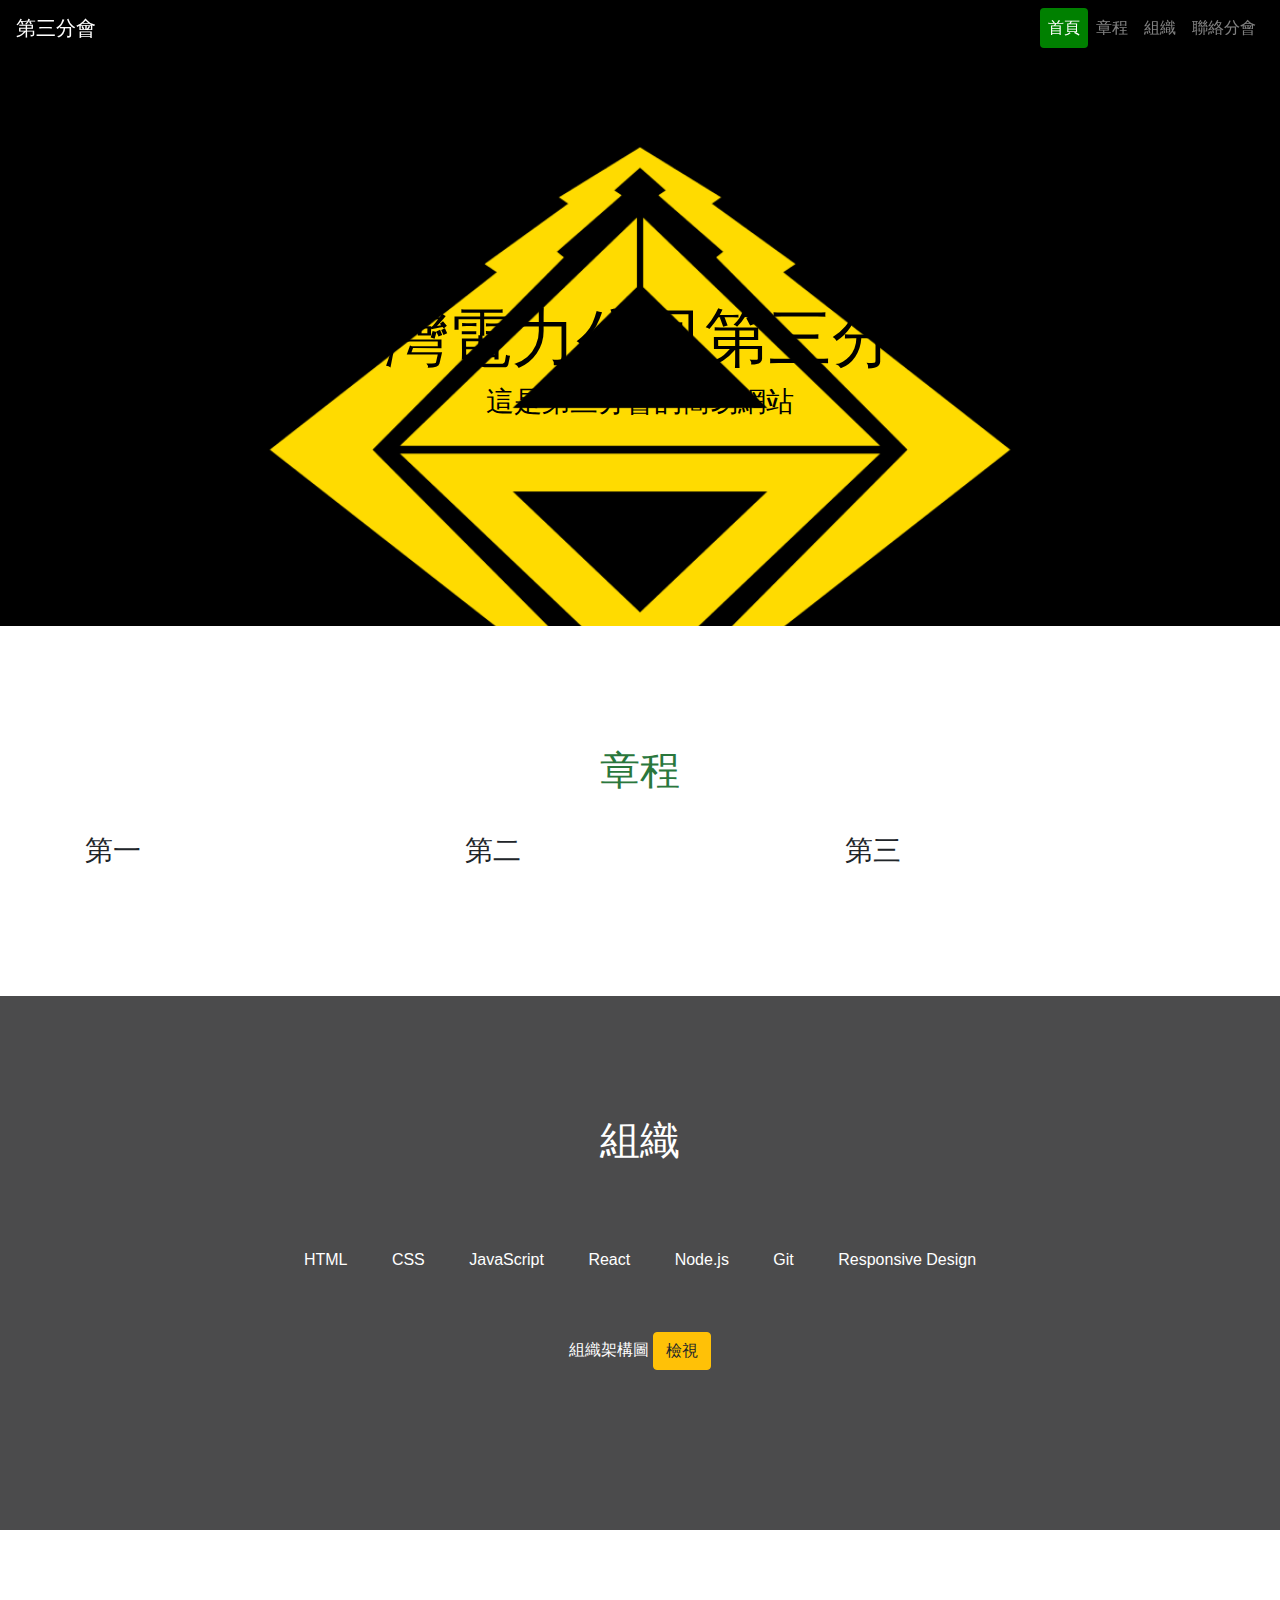
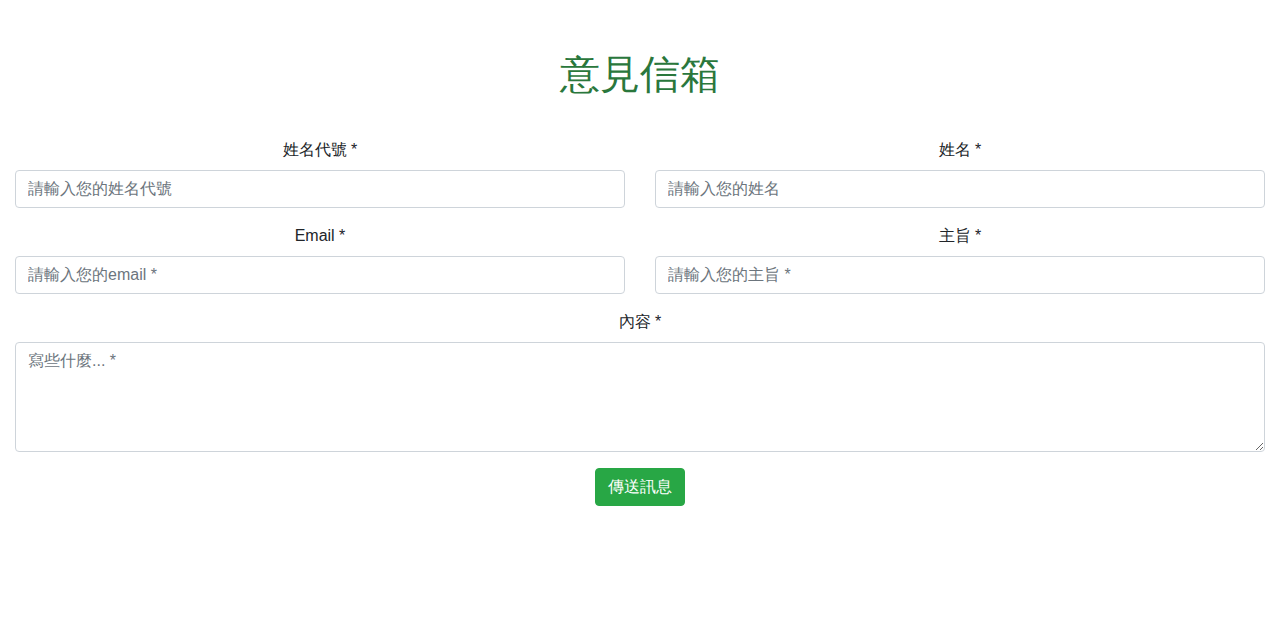
==== commit 18f2ea04: "Update a.htm" ====
--- a/a.htm
+++ b/a.htm
@@ -7,7 +7,7 @@
 
     <!-- Bootstrap CSS -->
     <link rel="stylesheet" href="https://stackpath.bootstrapcdn.com/bootstrap/4.3.1/css/bootstrap.min.css" integrity="sha384-ggOyR0iXCbMQv3Xipma34MD+dH/1fQ784/j6cY/iJTQUOhcWr7x9JvoRxT2MZw1T" crossorigin="anonymous">
-    <link rel="stylesheet" href="style.css">
+    <link rel="stylesheet" href="css/style.css">
     <link rel="stylesheet" href="https://use.fontawesome.com/releases/v5.1.1/css/all.css" integrity="sha384-O8whS3fhG2OnA5Kas0Y9l3cfpmYjapjI0E4theH4iuMD+pLhbf6JI0jIMfYcK3yZ" crossorigin="anonymous">
     <title>第三分會</title>
   </head>
@@ -92,29 +92,26 @@
                     <h3>第二</h3>
                     <div class="middle">
                       <h3>保障會員權益</h3>
-                      <button class="btn btn-primary" data-toggle="modal" data-target="#modal2">Know more</button> 
+                      <button class="btn btn-primary" data-toggle="modal" data-target="#modal2">了解更多</button> 
                     </div>
                     <!-- Modal -->
                     <div class="modal fade" id="modal2" tabindex="-1" role="dialog" aria-labelledby="exampleModalLabel" aria-hidden="true">
                       <div class="modal-dialog" role="document">
                         <div class="modal-content">
                           <div class="modal-header">
-                            <h5 class="modal-title" id="exampleModalLabel">NotesApp</h5>
+                            <h5 class="modal-title" id="exampleModalLabel">第二章程</h5>
                             
                             <button type="button" class="close" data-dismiss="modal" aria-label="Close">
                               <span aria-hidden="true">&times;</span>
                             </button>
                           </div>
                           <div class="modal-body">
-                              <span>An app to write, read and delete notes.
-                                  This App is built using Node.js with Express using MongoDB at the backend.
-                                  The front end connects to the back end by sending AJAX requests through
-                                  JQuery</span>
+                              <span>第二章程</span>
                                   <img src="./images/Capture1.png" />
                           </div>
                           <div class="modal-footer">
-                            <button type="button" class="btn btn-secondary" data-dismiss="modal">Close</button>
-                            <button type="button" class="btn btn-primary">View Code</button>
+                            <button type="button" class="btn btn-secondary" data-dismiss="modal">關閉</button>
+                            <button type="button" class="btn btn-primary">檢視章程</button>
                           </div>
                         </div>
                       </div>
@@ -122,31 +119,29 @@
                   </div>
                   <!-- ____________________________Project 3_______________________________________________ -->
                 <div class="col-md-4 portfolio-img-container">
-                    <h3>第二</h3>
+                    <h3>第三</h3>
                     <div class="middle">
                       <h3>保障會員權益 </h3>
-                      <button class="btn btn-primary" data-toggle="modal" data-target="#modal3">Know more</button> 
+                      <button class="btn btn-primary" data-toggle="modal" data-target="#modal3">了解更多</button> 
                     </div>
                     <!-- Modal -->
                     <div class="modal fade" id="modal3" tabindex="-1" role="dialog" aria-labelledby="exampleModalLabel" aria-hidden="true">
                       <div class="modal-dialog" role="document">
                         <div class="modal-content">
                           <div class="modal-header">
-                            <h5 class="modal-title" id="exampleModalLabel">Wallpaper-App
-                              </h5>
+                            <h5 class="modal-title" id="exampleModalLabel">第三章程</h5>
                             
                             <button type="button" class="close" data-dismiss="modal" aria-label="Close">
                               <span aria-hidden="true">&times;</span>
                             </button>
                           </div>
                           <div class="modal-body">
-                              <span>An electron app to change the wallpaper online based on Node.js.
-                                </span>
+                              <span>第三章程</span>
                                 <img src="./images/Capture3.png" />
                           </div>
                           <div class="modal-footer">
-                            <button type="button" class="btn btn-secondary" data-dismiss="modal">Close</button>
-                            <button type="button" class="btn btn-primary">View Code</button>
+                            <button type="button" class="btn btn-secondary" data-dismiss="modal">關閉</button>
+                            <button type="button" class="btn btn-primary">檢視章程</button>
                           </div>
                         </div>
                       </div>
@@ -203,7 +198,7 @@
                   <div id="four"  class="container-fluid section">
                     <div class="row content-box" id="one" >
                         <div class="col-lg-12 ">
-                            <h1 class=" headings">Contact Me</h1>
+                            <h1 class=" headings">意見信箱</h1>
                             <form id="contact-form" method="post" action="https://formspree.io/abhikulshrestha22@gmail.com"
                             method="POST" role="form">
                               <div class="messages">
--- a/css/style.css
+++ b/css/style.css
@@ -0,0 +1,126 @@
+@charset "utf-8";
+/* CSS Document */
+
+.banner-area{
+    background: url('/images/jp_flag.png') no-repeat center center fixed;
+    background-size: cover;
+    
+    text-align: center;
+    vertical-align: middle;
+    color: black;
+
+}
+.banner-area-headline{
+    font-size: 4.0rem;
+}
+
+.content-box{
+    text-align: center;
+    
+}
+
+
+
+.section{
+    padding-top: 120px;
+    padding-bottom: 120px;
+}
+
+.headings{
+    
+    margin-bottom: 40px;
+    text-align: center;
+    color:rgb(42, 119, 60);
+}
+
+.intro-text{
+    padding-top: 150px;
+    padding-bottom: 100px;
+}
+
+
+@media (min-width: 768px){
+.intro-text{
+    padding-top: 300px;
+    padding-bottom: 200px;
+
+    }
+}
+
+body{
+    position: relative;
+}
+
+.nav-pills .nav-link.active, .nav-pills .show>.nav-link {
+    background-color:green;
+}
+
+/* --------------------------------------------------Portfolio styles----------------------------------------------- */
+.portfolio-img-container{
+    
+}
+
+.portfolio-img-container img{
+    box-shadow: 0 10px 6px -6px #777;
+    
+    width: 100%;
+    opacity: 1;
+    margin-bottom: 10px;
+    margin-top: 10px;
+    transition: 0.5s ease;
+}
+
+.middle{
+    transform: translate(-50%, -50%);
+  -ms-transform: translate(-50%, -50%);
+    transition: 0.5s ease;
+    opacity: 0;
+    position: absolute;
+    top:50%;
+    left:50%;
+    text-align: center;
+}
+
+.portfolio-img-container:hover .middle{
+    opacity: 1;
+}
+
+.portfolio-img-container:hover .portolio-img{
+    opacity: 0.5;
+}
+
+.modal-footer{
+    display: block;
+}
+
+@media(min-width:900px) 
+    {
+        .modal-dialog{
+            max-width: 800px;
+            }
+}
+
+/* _________________________________Resume__________________________________________ */
+
+
+.skill-box{
+    display: inline-block;
+    padding:20px; 
+    color:white;
+
+}
+
+div i{
+    color:white;
+}
+
+.dark-theme{
+    color: white;
+    background: #4b4b4c;
+}
+
+
+.sub-section{
+    padding-bottom: 40px;
+    padding-top: 40px;
+}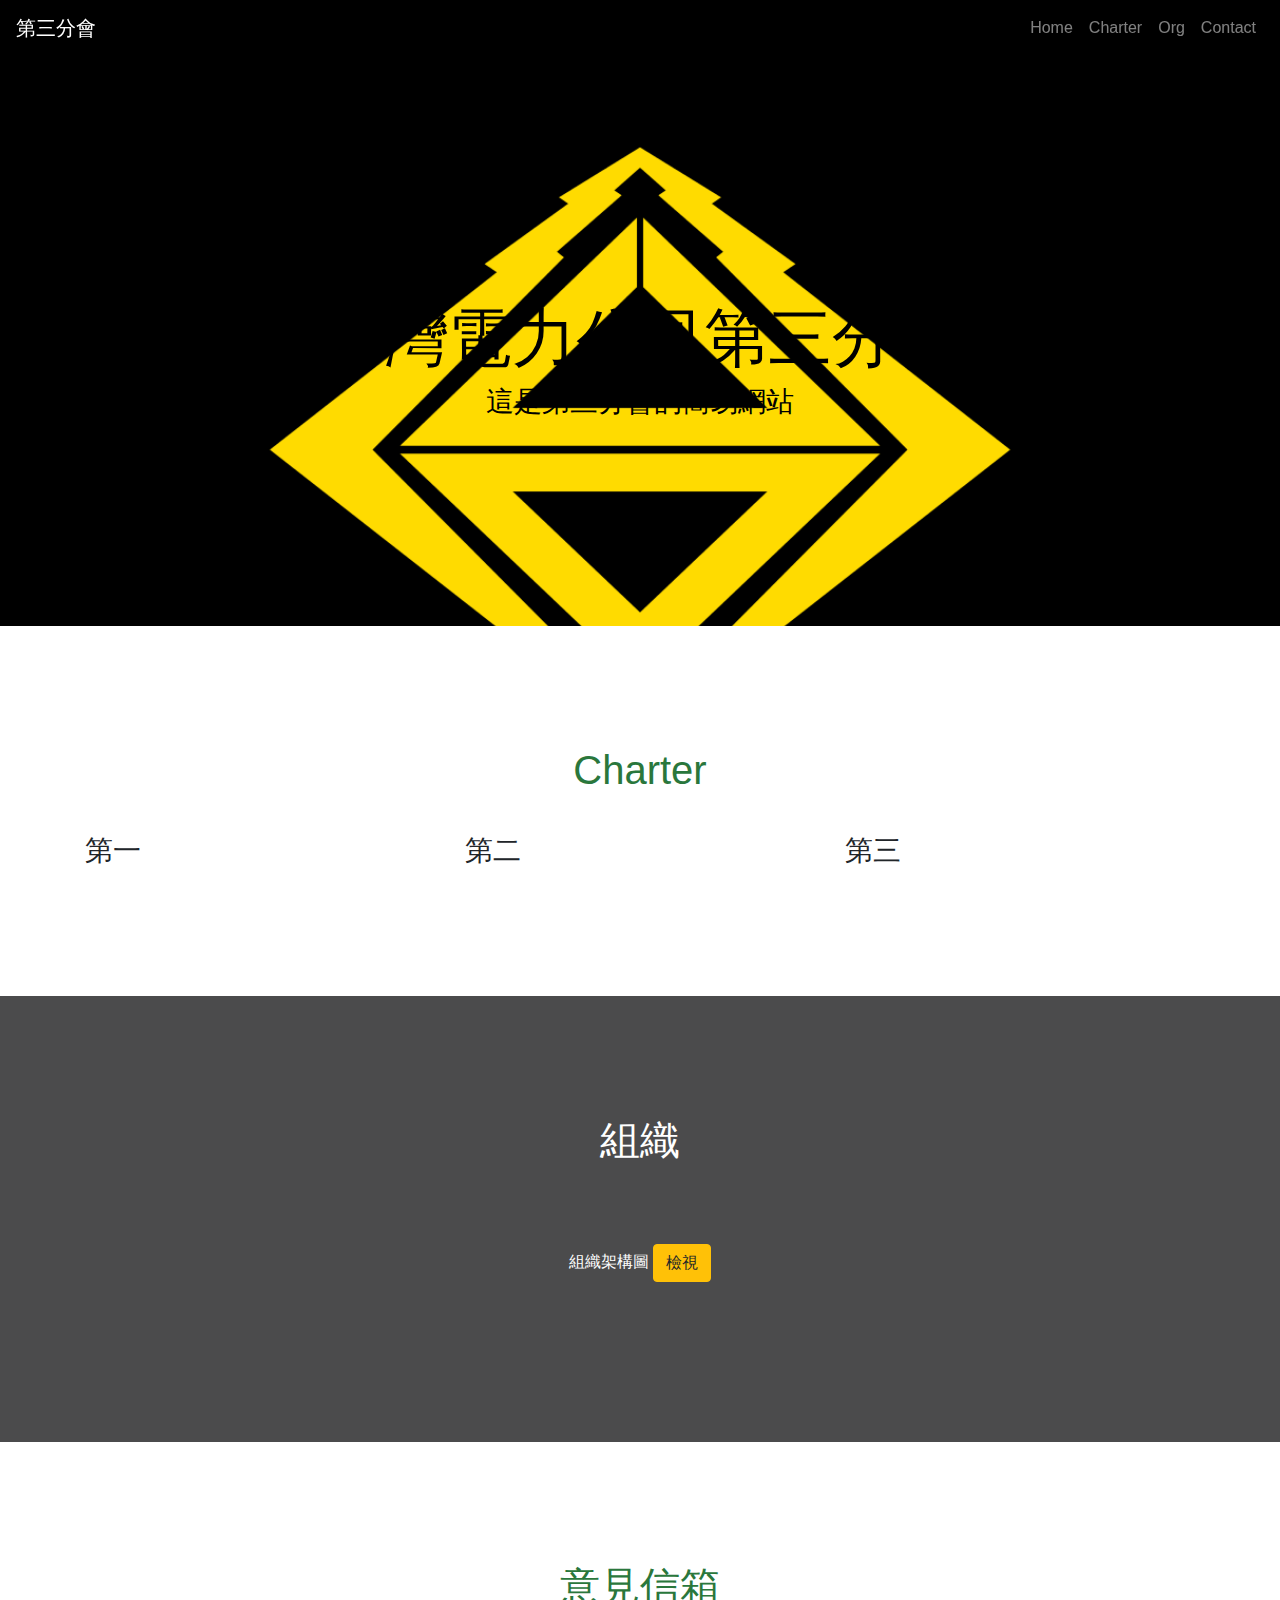
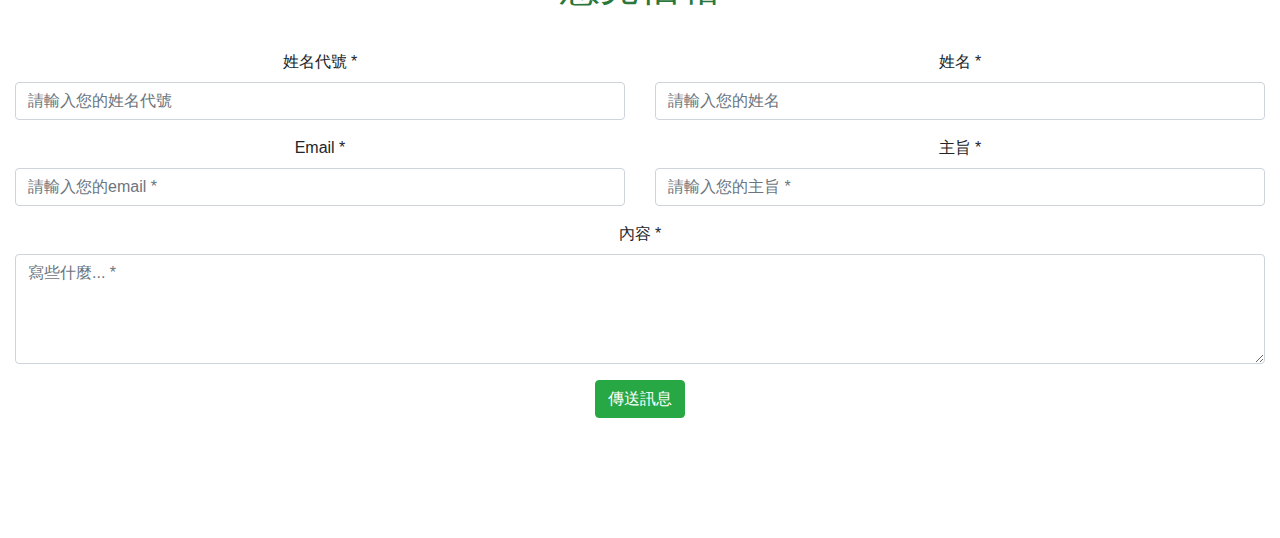
==== commit 12803233: "Update a.htm" ====
--- a/a.htm
+++ b/a.htm
@@ -18,22 +18,20 @@
           <button class="navbar-toggler" type="button" data-toggle="collapse" data-target="#navbarNavAltMarkup" aria-controls="navbarNavAltMarkup" aria-expanded="false" aria-label="Toggle navigation">
             <span class="navbar-toggler-icon"></span>
           </button>
-          <div class="collapse navbar-collapse " id="navbarNavAltMarkup">
+          <div class="collapse navbar-collapse" id="navbarNavAltMarkup">
             <ul class="ml-md-auto nav nav-pills navbar-nav">
                 <li class="nav-item">
-                    <a class="nav-link" href="#one">首頁</a>
+                    <a class="nav-link" href="#one">Home</a>
                   </li>
                   <li class="nav-item">
-                      <a class="nav-link" href="#two">章程</a>
+                      <a class="nav-link" href="#two">Charter</a>
                     </li>
                     <li class="nav-item">
-                        <a class="nav-link" href="#three">組織</a>
+                        <a class="nav-link" href="#three">Org</a>
                       </li>
                     <li class="nav-item">
-                          <a class="nav-link" href="#four">聯絡分會</a>
-                        </li>
-              
-              
+                          <a class="nav-link" href="#four">Contact</a>
+                        </li> 
             </div>
           </div>
         </nav>
@@ -51,7 +49,7 @@
             
             <div class="row content-box" id="one" >
                 <div class="col-lg-12 ">
-                    <h1 class="headings">章程</h1>
+                    <h1 class="headings">Charter</h1>
                 </div>
             </div>
                 <!-- ____________________________Project 1_______________________________________________ -->
@@ -154,38 +152,10 @@
                       <div class="row content-box" id="one" >
                           <div class="col-lg-12 ">
                               <h1 class="dark-theme headings">組織</h1>
-                              <div class="skill-box"> 
-                                  <i class="fab fa-html5 fa-5x"></i><br/>
-                                  HTML
-                              </div>
-                              <div class="skill-box">
-                                  <i class="fab fa-css3-alt fa-5x"></i><br/>
-                                  CSS
-                              </div>
-                              <div class="skill-box">
-                                  <i class="fab fa-js fa-5x"></i><br/>
-                                  JavaScript
-                              </div>
-                              <div class="skill-box">
-                                  <i class="fab fa-react fa-5x"></i><br/>
-                                  React
-                              </div>
-                              <div class="skill-box">
-                                  <i class="fab fa-node-js fa-5x"></i><br/>
-                                  Node.js
-                              </div>
-                              <div class="skill-box">
-                                  <i class="fab fa-git fa-5x"></i><br/>
-                                  Git
-                              </div>
-                              <div class="skill-box">
-                                  <i class="fas fa-mobile-alt fa-5x"></i><br/>
-                                  Responsive Design
-                              </div>
-                              
-        
-        
-                          </div>
+								<script>
+  								$(".anyone").smartCycle();
+							  	</script>
+						  </div>
                           <div class=" col-lg-12 sub-section">
                             組織架構圖
                             <a href="./org.htm" target="_blank" class="btn btn-warning">檢視</a>
@@ -195,8 +165,8 @@
         
                   </div>
 
-                  <div id="four"  class="container-fluid section">
-                    <div class="row content-box" id="one" >
+                  <div id="four" class="container-fluid section">
+                    <div class="row content-box" id="one">
                         <div class="col-lg-12 ">
                             <h1 class=" headings">意見信箱</h1>
                             <form id="contact-form" method="post" action="https://formspree.io/abhikulshrestha22@gmail.com"
@@ -209,14 +179,14 @@
                                     <div class="col-md-6">
                                       <div class="form-group">
                                         <label for="form-name">姓名代號 *</label>
-                                        <input type="text" id="form-name" name="name" class="form-control" placeholder="請輸入您的姓名代號" required="required" data-error="Firstname is required">
+                                        <input type="text" id="form-name" name="name" class="form-control" placeholder="請輸入您的姓名代號" required="required" data-error="姓名代號為必填項目">
                                         <div class="help-block with-errors"></div>
                                       </div>
                                     </div>
                                     <div class="col-md-6">
                                       <div class="form-group">
                                         <label for="form-lastname3">姓名 *</label>
-                                        <input type="text" id="form-lastname" name="surname" class="form-control" placeholder="請輸入您的姓名" required="required" data-error="Firstname is required">
+                                        <input type="text" id="form-lastname" name="surname" class="form-control" placeholder="請輸入您的姓名" required="required" data-error="姓名為必填項目">
                                         <div class="help-block with-errors"></div>
                                       </div>
                                     </div>
@@ -225,14 +195,14 @@
                                     <div class="col-md-6">
                                       <div class="form-group">
                                         <label for="form_email">Email *</label>
-                                        <input id="form_email" type="email" name="email" class="form-control" placeholder="請輸入您的email *" required="required" data-error="Valid email is required.">
+                                        <input id="form_email" type="email" name="email" class="form-control" placeholder="請輸入您的email *" required="required" data-error="email為必填項目">
                                         <div class="help-block with-errors"></div>
                                       </div>
                                     </div>
                                     <div class="col-md-6">
                                       <div class="form-group">
                                         <label for="form_subject2">主旨 *</label>
-                                        <input id="form_subject" type="text" name="subject" class="form-control" placeholder="請輸入您的主旨 *" required="required" data-error="Valid subject is required.">
+                                        <input id="form_subject" type="text" name="subject" class="form-control" placeholder="請輸入您的主旨 *" required="required" data-error="此欄位為必填項目">
                                         <div class="help-block with-errors"></div>
                                       </div>
                                   </div>
@@ -241,7 +211,7 @@
                                     <div class="col-md-12">
                                         <div class="form-group">
                                             <label for="form_message">內容 *</label>
-                                            <textarea id="form_message" name="message" class="form-control" placeholder="寫些什麼... *" rows="4" required data-error="Please, leave us a message."></textarea>
+                                            <textarea id="form_message" name="message" class="form-control" placeholder="寫些什麼... *" rows="4" required data-error="請輸入內容"></textarea>
                                             <div class="help-block with-errors"></div>
                                         </div>
                                     </div>
@@ -262,9 +232,9 @@
 
     <!-- Optional JavaScript -->
     <!-- jQuery first, then Popper.js, then Bootstrap JS -->
-	<script src="https://code.jquery.com/jquery-3.3.1.slim.min.js" integrity="sha384-q8i/X+965DzO0rT7abK41JStQIAqVgRVzpbzo5smXKp4YfRvH+8abtTE1Pi6jizo" crossorigin="anonymous"></script>
-	<script src="https://cdnjs.cloudflare.com/ajax/libs/popper.js/1.14.7/umd/popper.min.js" integrity="sha384-UO2eT0CpHqdSJQ6hJty5KVphtPhzWj9WO1clHTMGa3JDZwrnQq4sF86dIHNDz0W1" crossorigin="anonymous"></script>
-	<script src="https://stackpath.bootstrapcdn.com/bootstrap/4.3.1/js/bootstrap.min.js" integrity="sha384-JjSmVgyd0p3pXB1rRibZUAYoIIy6OrQ6VrjIEaFf/nJGzIxFDsf4x0xIM+B07jRM" crossorigin="anonymous"></script>    
+    <script src="https://code.jquery.com/jquery-3.3.1.min.js" integrity="sha256-FgpCb/KJQlLNfOu91ta32o/NMZxltwRo8QtmkMRdAu8=" crossorigin="anonymous"></script>
+    <script src="https://cdnjs.cloudflare.com/ajax/libs/popper.js/1.14.0/umd/popper.min.js" integrity="sha384-cs/chFZiN24E4KMATLdqdvsezGxaGsi4hLGOzlXwp5UZB1LY//20VyM2taTB4QvJ" crossorigin="anonymous"></script>
+    <script src="https://stackpath.bootstrapcdn.com/bootstrap/4.1.0/js/bootstrap.min.js" integrity="sha384-uefMccjFJAIv6A+rW+L4AHf99KvxDjWSu1z9VI8SKNVmz4sk7buKt/6v9KI65qnm" crossorigin="anonymous"></script> 
 
     <script>
       typer(document.querySelector('#banner-text'),70)
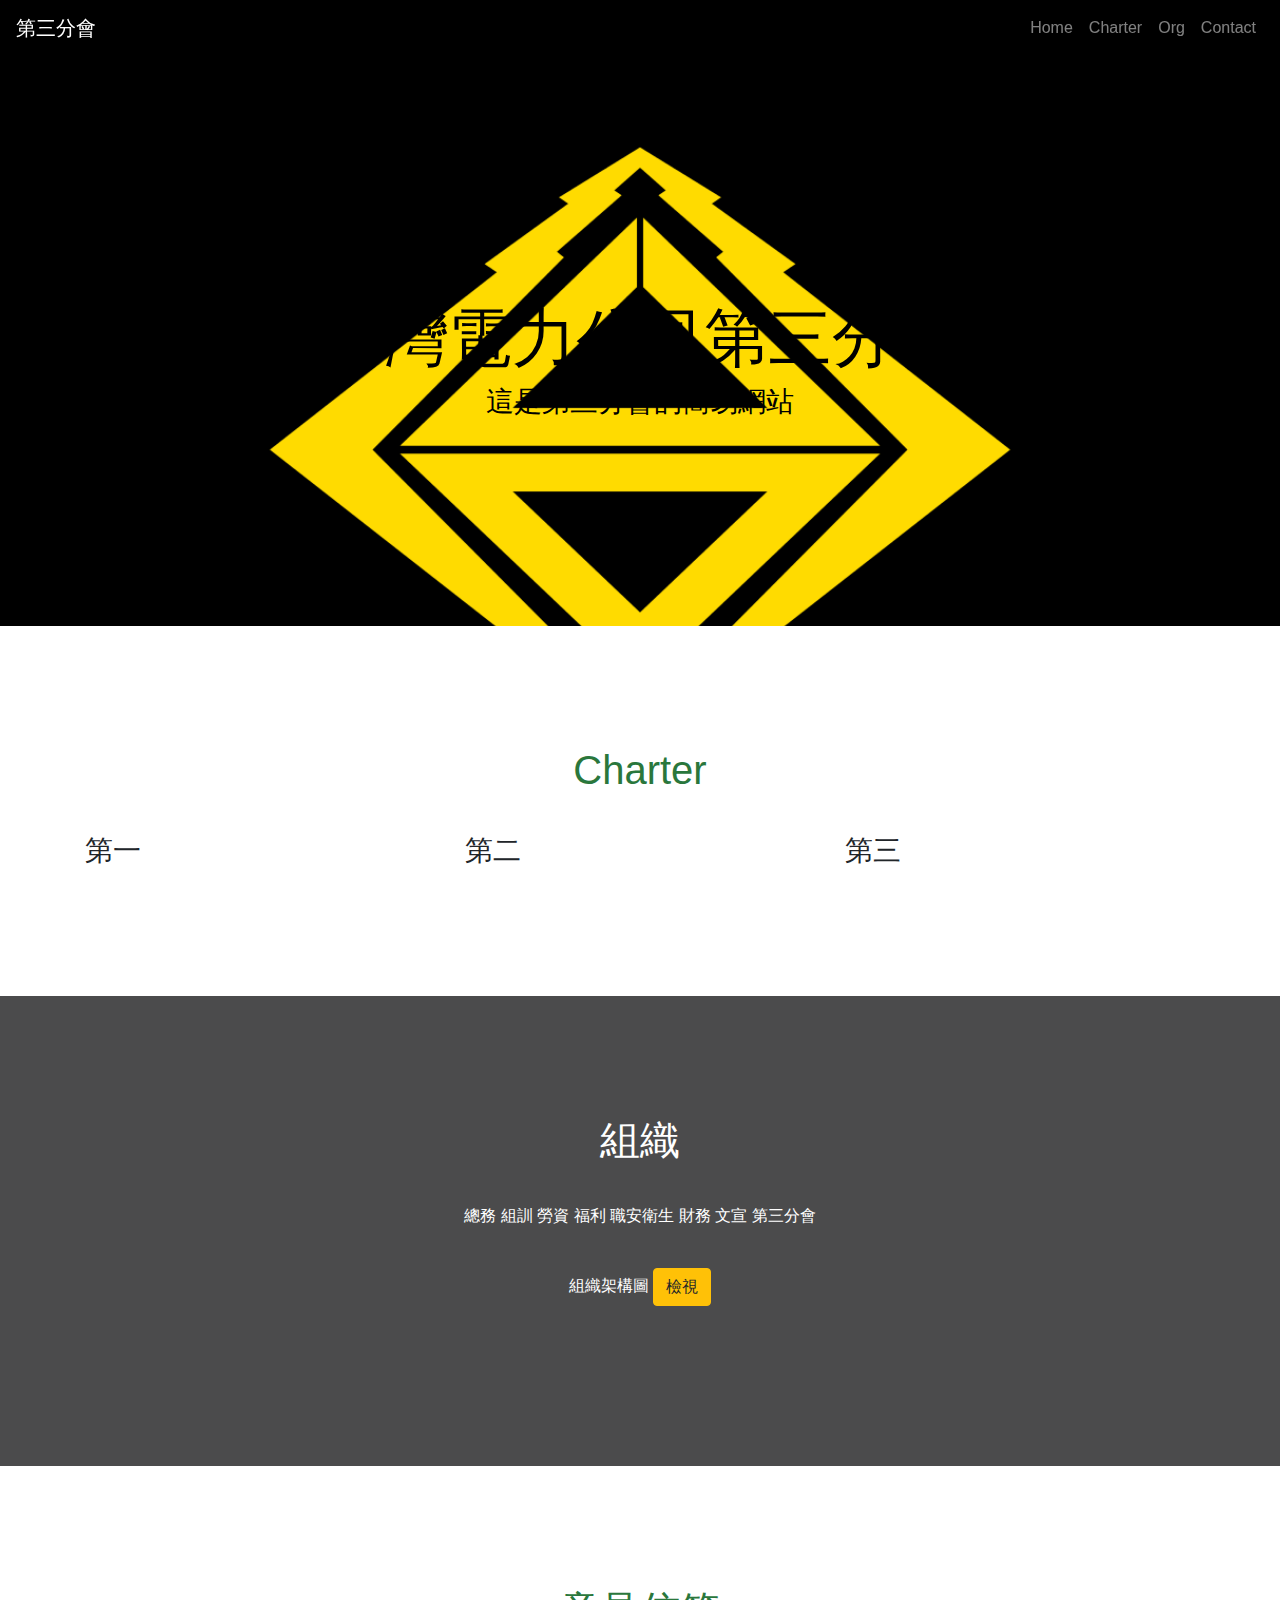
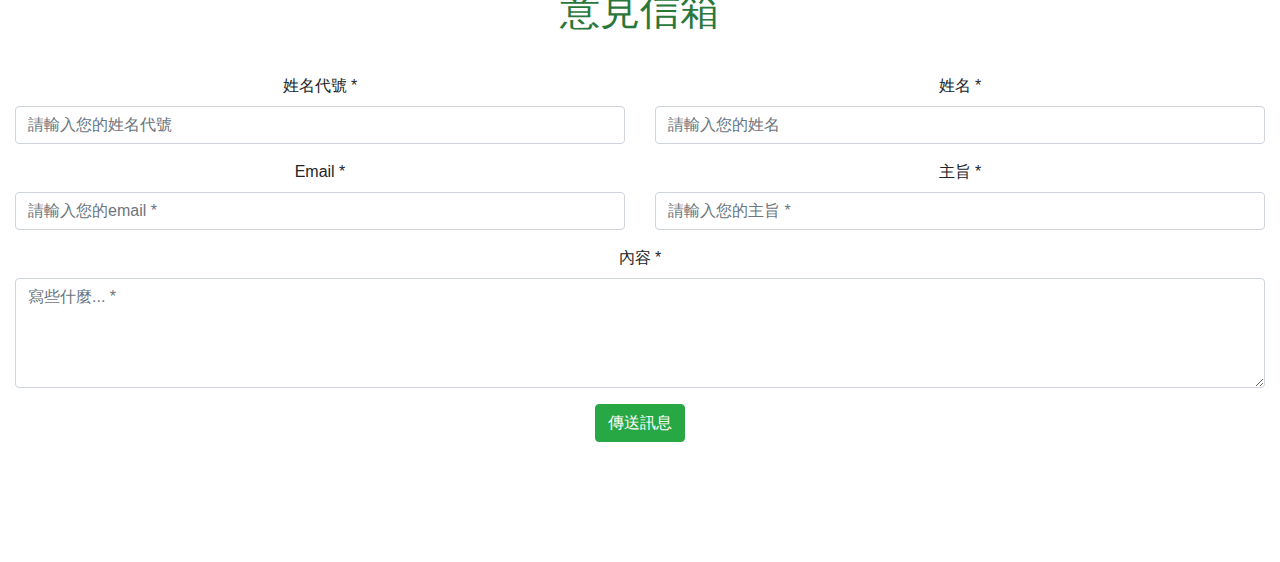
==== commit 0c371d82: "Update a.htm" ====
--- a/a.htm
+++ b/a.htm
@@ -9,6 +9,11 @@
     <link rel="stylesheet" href="https://stackpath.bootstrapcdn.com/bootstrap/4.3.1/css/bootstrap.min.css" integrity="sha384-ggOyR0iXCbMQv3Xipma34MD+dH/1fQ784/j6cY/iJTQUOhcWr7x9JvoRxT2MZw1T" crossorigin="anonymous">
     <link rel="stylesheet" href="css/style.css">
     <link rel="stylesheet" href="https://use.fontawesome.com/releases/v5.1.1/css/all.css" integrity="sha384-O8whS3fhG2OnA5Kas0Y9l3cfpmYjapjI0E4theH4iuMD+pLhbf6JI0jIMfYcK3yZ" crossorigin="anonymous">
+    <!-- jQuery first, then Popper.js, then Bootstrap JS -->
+    <script src="https://code.jquery.com/jquery-3.3.1.min.js" integrity="sha256-FgpCb/KJQlLNfOu91ta32o/NMZxltwRo8QtmkMRdAu8=" crossorigin="anonymous"></script>
+    <script src="https://cdnjs.cloudflare.com/ajax/libs/popper.js/1.14.0/umd/popper.min.js" integrity="sha384-cs/chFZiN24E4KMATLdqdvsezGxaGsi4hLGOzlXwp5UZB1LY//20VyM2taTB4QvJ" crossorigin="anonymous"></script>
+    <script src="https://stackpath.bootstrapcdn.com/bootstrap/4.1.0/js/bootstrap.min.js" integrity="sha384-uefMccjFJAIv6A+rW+L4AHf99KvxDjWSu1z9VI8SKNVmz4sk7buKt/6v9KI65qnm" crossorigin="anonymous"></script>
+	<script src="js/smartCycle.js"></script>
     <title>第三分會</title>
   </head>
   <body data-spy="scroll" data-target="#navbar-menu" data-offset="50">
@@ -152,13 +157,23 @@
                       <div class="row content-box" id="one" >
                           <div class="col-lg-12 ">
                               <h1 class="dark-theme headings">組織</h1>
-								<script>
-  								$(".anyone").smartCycle();
+                                <div class="catalog">
+    							<a class="sc_object">總務</a>
+							    <a class="sc_object">組訓</a>
+    							<a class="sc_object">勞資</a>
+    							<a class="sc_object">福利</a>
+    							<a class="sc_object">職安衛生</a>
+    							<a class="sc_object">財務</a>
+    							<a class="sc_object">文宣</a>
+    							<a class="sc_center">第三分會</a>
+								</div>
+							<script>
+  								$(".catalog").smartCycle();
 							  	</script>
 						  </div>
                           <div class=" col-lg-12 sub-section">
                             組織架構圖
-                            <a href="./org.htm" target="_blank" class="btn btn-warning">檢視</a>
+                            <a href="./catalog.htm" target="_blank" class="btn btn-warning">檢視</a>
                           </div>
                       </div>
         
@@ -169,7 +184,7 @@
                     <div class="row content-box" id="one">
                         <div class="col-lg-12 ">
                             <h1 class=" headings">意見信箱</h1>
-                            <form id="contact-form" method="post" action="https://formspree.io/abhikulshrestha22@gmail.com"
+                            <form id="contact-form" method="post" action="https://formspree.io/jaxon0523@gmail.com"
                             method="POST" role="form">
                               <div class="messages">
 
@@ -225,17 +240,7 @@
                         </div>
                     </div> 
                   </div>
-                            
-                  
-  
-
-
     <!-- Optional JavaScript -->
-    <!-- jQuery first, then Popper.js, then Bootstrap JS -->
-    <script src="https://code.jquery.com/jquery-3.3.1.min.js" integrity="sha256-FgpCb/KJQlLNfOu91ta32o/NMZxltwRo8QtmkMRdAu8=" crossorigin="anonymous"></script>
-    <script src="https://cdnjs.cloudflare.com/ajax/libs/popper.js/1.14.0/umd/popper.min.js" integrity="sha384-cs/chFZiN24E4KMATLdqdvsezGxaGsi4hLGOzlXwp5UZB1LY//20VyM2taTB4QvJ" crossorigin="anonymous"></script>
-    <script src="https://stackpath.bootstrapcdn.com/bootstrap/4.1.0/js/bootstrap.min.js" integrity="sha384-uefMccjFJAIv6A+rW+L4AHf99KvxDjWSu1z9VI8SKNVmz4sk7buKt/6v9KI65qnm" crossorigin="anonymous"></script> 
-
     <script>
       typer(document.querySelector('#banner-text'),70)
             .line('<h1>Welcome to my digital home!</h1>')
